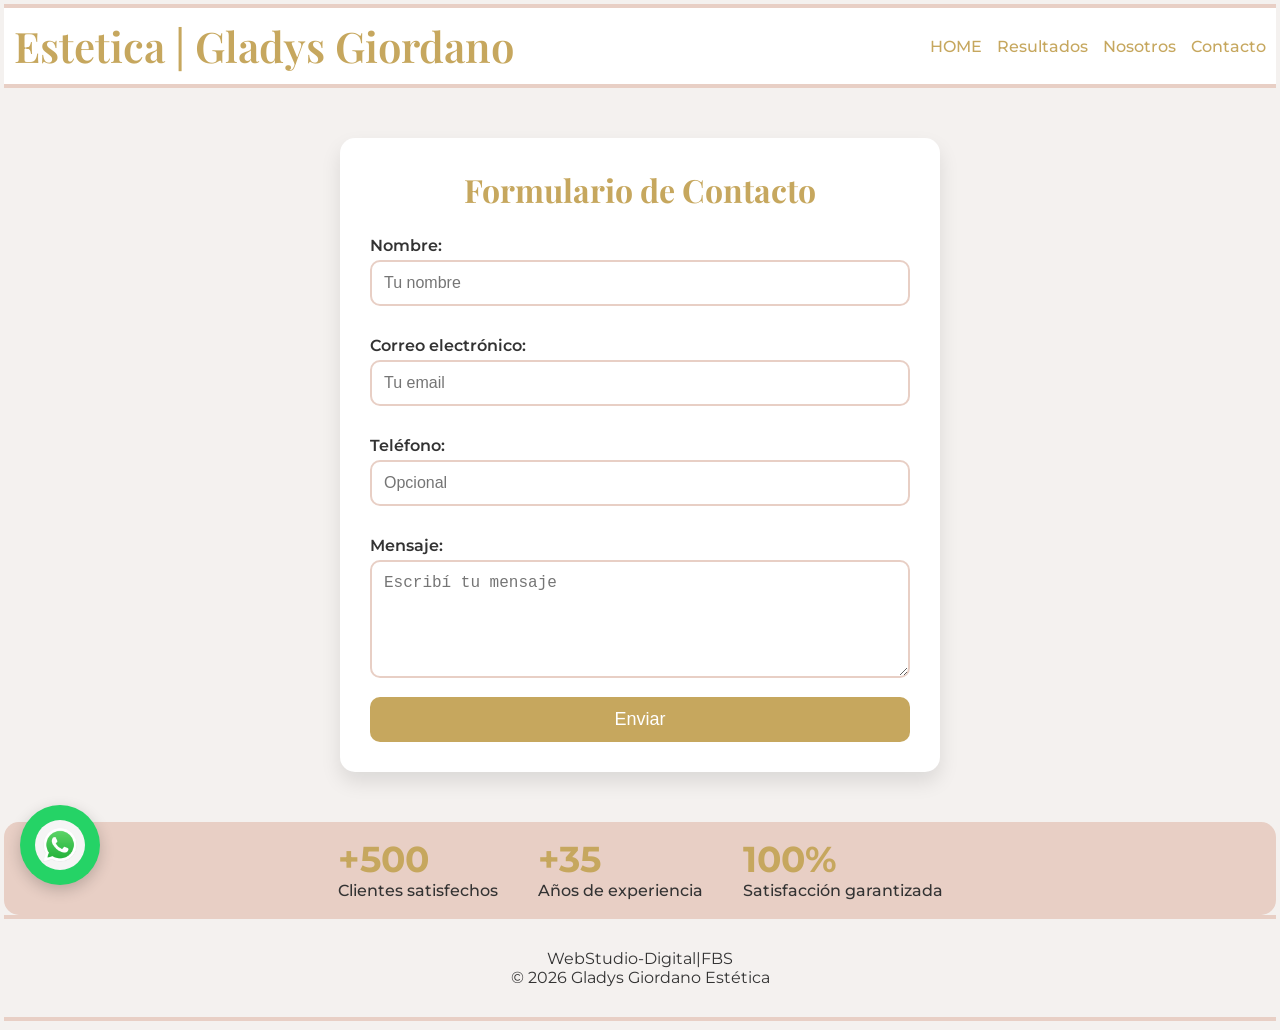
==== PAGES/contacto.html @ efc5f91a "cambio de landing page a sitio web" ====
<!DOCTYPE html>
<html lang="es">

<head>
  <meta charset="UTF-8">
  <meta name="viewport" content="width=device-width, initial-scale=1.0">
  <meta name="description"
    content="Centro de estética en Martínez. Tratamientos faciales, corporales y masajes con resultados visibles desde la primera sesión.">
  <title>Gladys Giordano Estética</title>

  <link
    href="https://fonts.googleapis.com/css2?family=Playfair+Display:wght@500;600&family=Montserrat:wght@300;400;500&display=swap"
    rel="stylesheet">
  <link rel="stylesheet" href="../CSS/studio.css">

</head>

<body>

  <!-- HEADER -->
  <header class="header">
  <h1> Estetica | Gladys Giordano</h1>

  <!-- Botón hamburguesa -->
  <div class="hamburger" onclick="toggleMenu()">
    ☰
  </div>

  <div class="container">
    <nav id="nav-menu">

      <!-- Dropdown Servicios -->
      <div class="dropdown">
        <a href="../index.html" class="dropbtn dropdown">HOME</a>
        <div class="dropdown-content">
          <a href="./facial.html">Facial</a>
          <a href="./corporales.html">Corporales</a>
          <a href="./depilacion.html">Definitiva</a>
          <a href="./masajes.html">Masajes</a>
        </div>
      </div>

      <a href="#resultados">Resultados</a>
      <a href="#nosotros">Nosotros</a>
      <a href="#">Contacto</a>

    </nav>
  </div>
</header>

 <!-- FORMULARIO -->
    <section class="contacto-form">
        <h3>Formulario de Contacto</h3>
        <form action="mailto:tuemail@correo.com" method="POST" enctype="text/plain">
            <label for="nombre">Nombre:</label>
            <input type="text" id="nombre" name="nombre" required placeholder="Tu nombre">

            <label for="email">Correo electrónico:</label>
            <input type="email" id="email" name="email" required placeholder="Tu email">

            <label for="telefono">Teléfono:</label>
            <input type="tel" id="telefono" name="telefono" placeholder="Opcional">

            <label for="mensaje">Mensaje:</label>
            <textarea id="mensaje" name="mensaje" rows="5" required placeholder="Escribí tu mensaje"></textarea>

            <button type="submit" class="btn">Enviar</button>
        </form>
    </section>

    <!-- MÉTRICAS -->
  <section class="stats">
    <div class="stat">
      <h4>+500</h4>
      <p>Clientes satisfechos</p>
    </div>
    <div class="stat">
      <h4>+35</h4>
      <p>Años de experiencia</p>
    </div>
    <div class="stat">
      <h4>100%</h4>
      <p>Satisfacción garantizada</p>
    </div>
  </section>

  <!-- FOOTER -->
  <footer>
    <p>WebStudio-Digital|FBS</p>
    <p>© 2026 Gladys Giordano Estética</p>
  </footer>

  <!-- WHATSAPP -->
  <a class="whatsapp" href="https://wa.me/541165779952"><img class="logo-whatsapp" src="../images/logo-whatsapp.jpg"
      alt="whatsapp"></a>

  <button id="btnTop">↑</button>

  <script src="./js/scrip.js" defer></script>
</body>

</html>
---- CSS/studio.css ----
:root {
    --color-dorado: #C6A75E;
    --color-rosa-claro: #E8CFC5;
    --color-rosa-viejo: #D8A7A0;
    --color-blanco: #FFFFFF;
    --color-gris: #F4F1EF;
    --color-texto: #333333;
}

/* -------------------
   RESET
------------------- */
* {
    margin: 0;
    padding: 0;
    box-sizing: border-box;
}

body {
    padding: 2px;
    margin: 2px;
    font-family: 'Montserrat', sans-serif;
    background: var(--color-gris);
    color: var(--color-texto);
    scroll-behavior: smooth;
}

a {
    text-decoration: none;
    color: var(--color-dorado);
}

/* -------------------
   HEADER
------------------- */
.header {
    display: flex;
    justify-content: space-between; /* Título a la izquierda, nav+botón a la derecha */
    align-items: center; /* Centrar verticalmente los elementos */
    padding: 10px 10px;
    background: var(--color-blanco);
    border-top: 4px solid var(--color-rosa-claro);
    border-bottom: 4px solid var(--color-rosa-claro);
}

/* Título a la izquierda */
.header h1 {
    font-family: 'Playfair Display', serif;
    color: var(--color-dorado);
    font-weight: 600;
    font-size: 42px;
    margin: 0;
}

/* Contenedor de links + botón a la derecha */
.header .right-header {
    display: flex;
    align-items: center;
    gap: 20px; /* espacio entre nav y botón */
}

/* Links del nav */
.header nav {
    display: flex;
    gap: 15px;
}

.header nav a {
    font-weight: 500;
    transition: 0.3s;
}

.header nav a:hover {
    color: var(--color-rosa-viejo);
}
.header nav a {
    position: relative;
}

.header nav a::after {
    content: "";
    position: absolute;
    width: 0;
    height: 2px;
    bottom: -5px;
    left: 0;
    background: var(--color-dorado);
    transition: 0.3s;
}

.header nav a:hover::after {
    width: 100%;
}


/* -------------------
   HERO
------------------- */
.hero {
    
    height: 120vh;
    position: relative;
    display: flex;
    flex-direction: column;
    align-items: center;
    justify-content: center;
   line-height: 50px;
    
}

.hero-content {
  background: rgba(255,255,255,0.3);
  padding: 10px;
  border-radius: 15px;
  backdrop-filter: blur(5px);
}

.hero h2 {
    font-family: 'Playfair Display', serif;
    font-size: 42px;
    margin-bottom: 15px;
    color: black;
}

.hero p {
    font-weight: 300;
    margin-bottom: 25px;
    color: black;
}

.hero-buttons .btn, .hero-buttons .btn-outline {
    margin: 5px;
}
/* Hero slider */
.hero-slider {
    position: relative;
    width: 100%;
    height: 100%;
    overflow: hidden;
    border-radius: 15px;
}

.slide {
    position: absolute;
    width: 100%;
    height: 100%;
    opacity: 0;
    transition: opacity 1.5s ease-in-out;
}

.slide.active {
    opacity: 1;
}

.slide img {
    width: 100%;
    height: 100%;
    object-fit: cover;
    border-radius: 15px;
}

/* Hero content sobre la imagen */
.slide .hero-content {
    position: absolute;
    top: 50%;
    left: 50%;
    transform: translate(-50%, -50%);
    max-width: 700px;
    color: var(--color-texto);
    text-align: center;
}
@keyframes slideFromLeft {
  from {
    opacity: 0;
    transform: translate(-150%, -50%);
  }
  to {
    opacity: 1;
    transform: translate(-50%, -50%);
  }
}

@keyframes slideFromRight {
  from {
    opacity: 0;
    transform: translate(50%, -50%);
  }
  to {
    opacity: 1;
    transform: translate(-50%, -50%);
  }
}
.slide .hero-content {
    position: absolute;
    top: 50%;
    left: 50%;
    transform: translate(-50%, -50%);
}

.slide.active .hero-content {
    animation-duration: 1s;
    animation-fill-mode: forwards;
}

/* Slide 1 entra desde la izquierda */
.slide:nth-child(1).active .hero-content {
    animation-name: slideFromLeft;
}

/* Slide 2 entra desde la derecha */
.slide:nth-child(2).active .hero-content {
    animation-name: slideFromRight;
}

/* Slide 3 entra otra vez desde la izquierda */
.slide:nth-child(3).active .hero-content {
    animation-name: slideFromLeft;
}
.slide .hero-content {
    opacity: 0;
}

.slide.active .hero-content {
    opacity: 1;
}
.slide img {
    width: 100%;
    height: 100%;
    object-fit: cover;
    border-radius: 15px;
    transform: scale(1);
    transition: transform 6s ease;
}

.slide.active img {
    transform: scale(1.1);
}
.slide {
    position: absolute;
    width: 100%;
    height: 100%;
    top: 0;
    left: 100%;
    opacity: 0;
    transition: all 1s ease-in-out;
}

.slide.active {
    left: 0;
    opacity: 1;
    z-index: 2;
}

.slide.prev {
    left: -100%;
    opacity: 0;
    z-index: 1;
}
@keyframes textRevealLeft {
  from {
    opacity: 0;
    transform: translate(-80px, -50%);
  }
  to {
    opacity: 1;
    transform: translate(-50%, -50%);
  }
}

@keyframes textRevealRight {
  from {
    opacity: 0;
    transform: translate(80px, -50%);
  }
  to {
    opacity: 1;
    transform: translate(-50%, -50%);
  }
}


/* -------------------
   BOTONES
------------------- */
.btn {
    display: inline-block;
    background: var(--color-dorado);
    color: var(--color-blanco);
    padding: 12px 30px;
    border-radius: 30px;
    font-weight: 500;
    transition: 0.3s;
}

.btn:hover {
    background: var(--color-rosa-viejo);
    color: var(--color-blanco);
}

.btn-outline {
    display: inline-block;
    padding: 12px 30px;
    border: 2px solid var(--color-dorado);
    border-radius: 30px;
    color: var(--color-dorado);
    font-weight: 500;
    transition: 0.3s;
}

.btn-outline:hover {
    background: var(--color-dorado);
    color: var(--color-blanco);
}

/* -------------------
   SECCIONES
------------------- */
section {
    padding: 15px 15px;
    width: 100%;
    margin: auto;
}

h3 {
    font-family: 'Playfair Display', serif;
    text-align: center;
    font-size: 32px;
    margin-bottom: 40px;
    color: var(--color-dorado);
}

/* -------------------
   CARDS SERVICIOS
------------------- */
.cards {
    display: flex;
    gap: 30px;
    flex-wrap: wrap;
    justify-content: center;
}

.card {
    background: var(--color-gris);
    color: var(--color-texto);
    padding: 30px 20px;
    border-radius: 20px;
    width: 280px;
    text-align: center;
    transition: 0.3s;
    box-shadow: 0 10px 20px rgba(0,0,0,0.1);
}

.card:hover {
    transform: translateY(-10px);
    box-shadow: 0 20px 30px rgba(0,0,0,0.2);
}

.card h4 {
    margin-bottom: 15px;
    font-size: 22px;
    font-weight: 600;
    color: var(--color-dorado);
}

/* Contenido cerrado por defecto */
.accordion-content {
    max-height: 0;
    overflow: hidden;
    transition: max-height 0.4s ease;
    padding: 0 15px;
}

/* Header clickeable */
.accordion-header {
    cursor: pointer;
    padding: 15px;
    background: var(--color-rosa-claro);
    border-radius: 15px;
    color: var(--color-dorado);
    font-weight: 600;
    position: relative;
}

/* Indicador + / - */
.accordion-header::after {
    content: '+';
    position: absolute;
    right: 20px;
    font-size: 20px;
    transition: transform 0.3s;
}

/* Cuando está activo */
.accordion.active .accordion-header::after {
    content: '-';
}
/* Header clickeable */
.accordion-header {
    cursor: pointer;
    padding: 15px;
    background: var(--color-rosa-claro);
    border-radius: 15px;
    color: var(--color-dorado);
    font-weight: 600;
    position: relative;
}

/* Indicador + / - */
.accordion-header::after {
    content: '+';
    position: absolute;
    right: 20px;
    font-size: 20px;
    transition: transform 0.3s;
}

/* Cuando está activo */
.accordion.active .accordion-header::after {
    content: '-';
}

/* -------------------
   GALERÍA
------------------- */
/* Contenedor padre que junta resultados y sobre nosotros */
.results-about-container {
    display: flex;
    gap: 50px; /* espacio entre las dos secciones */
    justify-content: center;
    align-items: flex-start;
    padding: 80px 20px;
    max-width: 1200px;
    margin: auto;
    flex-wrap: wrap; /* importante para responsive */
}

/* Cada sección mantiene estilo propio */
.results-about-container .results,
.results-about-container .about {
    flex: 1; /* ocupa el mismo espacio */
    min-width: 300px; /* para que no se achique demasiado en móviles */
}

/* -------------------
   GALERÍA PRO (1 grande + 2 chicas)
------------------- */
.results .gallery {
    display: grid;
    grid-template-columns: 2fr 1fr;
    grid-template-rows: 200px 200px;
    gap: 15px;
}

/* Imagen grande (la primera) */
.results .gallery img:nth-child(1) {
    grid-row: span 2;
}

/* Todas las imágenes */
.results .gallery img {
    width: 100%;
    height: 100%;
    object-fit: cover;
    border-radius: 15px;
    transition: transform 0.3s ease, box-shadow 0.3s ease;
}

/* Hover elegante */
.results .gallery img:hover {
    transform: scale(1.03);
    box-shadow: 0 10px 25px rgba(0,0,0,0.2);
}
.results .gallery img {
    border: 3px solid var(--color-rosa-claro);
}


/* -------------------
   MÉTRICAS
------------------- */
.stats {
    display: flex;
    justify-content: center;
    gap: 40px;
    background-color: var(--color-rosa-claro);
    border-radius: 15px;
    
    
}

.stat h4 {
    font-size: 36px;
    color: var(--color-dorado);
}

.stat p {
    font-weight: 500;
}

/* -------------------
   CTA FINAL
------------------- */
.cta {
   
    text-align: center;
    background: var(--color-rosa-claro);
    border-radius: 20px;
    
}

.cta h3 {

    color: var(--color-dorado);
}


/* -------------------
   CONTACTO
------------------- */
.contact {
    text-align: center;
    text-decoration: underline;
    color: var(--color-dorado);
}

.contact iframe {
    width: 100%;
    height: 300px;
    border: #333333;
    border-radius: 15px;
    margin-top: 20px;
}

/* -------------------
   FOOTER
------------------- */
footer {
    text-align: center;
    justify-content: center;
    padding: 30px;
    color: var(--color-texto);
    border-bottom: 4px solid var(--color-rosa-claro);
    border-top: 4px solid var(--color-rosa-claro);
}

/* -------------------
   WHATSAPP FIXED
------------------- */
.whatsapp .logo-whatsapp {
    position: fixed;
    bottom: 15px;
    left: 20px;
    background: #25d366;
    color: white;
    padding: 15px;
    border-radius: 50%;
    font-size: 24px;
    box-shadow: 0 5px 15px rgba(0,0,0,0.2);
    transition: 0.3s;
    height: 80px;
}

.whatsapp:hover {
    transform: scale(1.1);
}

#btnTop {
    position: fixed;
    bottom: 15px; /* arriba del botón de WhatsApp */
    right: 20px;
    width: 50px;
    height: 50px;
    background: var(--color-dorado);
    color: white;
    border: none;
    border-radius: 50%;
    font-size: 22px;
    cursor: pointer;
    display: none; /* oculto al inicio */
    z-index: 999;
    box-shadow: 0 5px 15px rgba(0,0,0,0.3);
    transition: 0.3s;
}

#btnTop:hover {
    background: var(--color-rosa-viejo);
    transform: scale(1.1);
}
.caja-acordeon {
    gap: 15px;

border-radius: 20px;
    color: #C6A75E;
    font-size: 18px;
    font-family: 'Gill Sans', 'Gill Sans MT', Calibri, 'Trebuchet MS', sans-serif;
    margin: 10px;
    padding: 20pxpx;
    align-items: center;


}

h5 {
    text-decoration: underline;
    font-size: 24px;
    align-items: center;
    margin: 10px;
    padding: 10px;
    
}
.dropdown {
  position: relative;
  display: inline-block;
}

.dropbtn {
  text-decoration: none;
  color: inherit;
  cursor: pointer;
}

.dropdown-content {
  display: none;
  position: absolute;
  background-color: white;
  min-width: 180px;
  box-shadow: 0px 4px 8px rgba(0,0,0,0.1);
  z-index: 1;
}

.dropdown-content a {
  display: block;
  padding: 10px;
  text-decoration: none;
  color: black;
}

.dropdown-content a:hover {
  background-color: #f2f2f2;
}

/* Mostrar al pasar el mouse */
.dropdown:hover .dropdown-content {
  display: block;
}
/* Header por encima de todo */
.header {
  position: relative;
  z-index: 1000;
}

/* Botón hamburguesa */
.hamburger {
  display: none;
  font-size: 28px;
  cursor: pointer;
}

/* Nav normal (desktop) */
nav {
  display: flex;
  gap: 20px;
}

/* MOBILE */
@media (max-width: 768px) {

  .hamburger {
    display: block;
  }

  nav {
    display: none;
    flex-direction: column;
    position: absolute;
    top: 60px;
    right: 0;
    background: white;
    width: 200px;
    padding: 15px;
    box-shadow: 0 4px 8px rgba(0,0,0,0.1);
  }

  nav.active {
    display: flex;
  }
}


/* NAV DESKTOP */
nav {
  display: flex;
  gap: 20px;
  align-items: center;
}

/* DROPDOWN */
.dropdown {
  position: relative;
}

.dropdown-content {
  display: none;
  position: absolute;
  top: 100%;
  left: 0;
  background: white;
  min-width: 180px;
  box-shadow: 0px 4px 8px rgba(0,0,0,0.1);
}

.dropdown-content a {
  display: block;
  padding: 10px;
  color:var(--color-dorado);
  text-decoration: none;
}

.dropdown-content a:hover {
  background-color: #f2f2f2;
}

/* Mostrar en desktop con hover */
.dropdown:hover .dropdown-content {
  display: block;
}

/* HAMBURGUESA */
.hamburger {
  display: none;
  font-size: 28px;
  cursor: pointer;
}

/* MOBILE */
@media (max-width: 768px) {

  .hamburger {
    display: block;
  }

  nav {
    display: none;
    flex-direction: column;
    position: absolute;
    top: 60px;
    right: 0;
    background: white;
    width: 220px;
    padding: 15px;
  }

  nav.active {
    display: flex;
  }

  /* En mobile el dropdown se comporta como lista normal */
  .dropdown-content {
    position: static;
    display: block;
    box-shadow: none;
  }
}
.dropbtn {
  color: var(--color-dorado); 
  text-decoration: none;
}

/* -------------------
   ANIMACIONES
------------------- */
@keyframes fadeIn {
    from { opacity: 0; transform: translateY(20px);}
    to { opacity: 1; transform: translateY(0);}
}

/* -------------------
   RESPONSIVE
------------------- */
@media (max-width: 768px) {
    .cards {
        flex-direction: column;
        align-items: center;
    }

    .stats {
        flex-direction: column;
        gap: 30px;
    }

    .hero h2 {
        font-size: 28px;
    }

    .hero p {
        font-size: 16px;
    }
}
/* Responsive móvil */
@media (max-width: 768px) {
    .header {
        flex-direction: column;
        align-items: flex-start;
    }

    .header .right-header {
        flex-direction: column;
        width: 100%;
        gap: 10px;
        margin-top: 10px;
    }

    .header nav {
        justify-content: flex-start;
        width: 100%;
    }
    .whatsapp img {
  width: 50px;
  height: 50px;
  object-fit: contain;
}
}

/* HERO */


/* INTRO */
.intro {
  text-align: center;
  padding: 50px 20px;
}

/* CARDS */
.servicios {
  display: grid;
  grid-template-columns: repeat(auto-fit, minmax(250px, 1fr));
  gap: 20px;
  padding: 40px;
}

.card {
  background: #fff;
  padding: 20px;
  border-radius: 10px;
  box-shadow: 0 4px 10px rgba(0,0,0,0.1);
}

/* CTA */
.cta {
  text-align: center;
  padding: 60px 20px;
  background: #f8f8f8;
}

.btn {
  
  color: white;
  padding: 12px 25px;
  text-decoration: none;
  border-radius: 5px;
}
@media (max-width: 768px) {
    .results .gallery {
        grid-template-columns: 1fr;
        grid-template-rows: auto;
    }

    .results .gallery img:nth-child(1) {
        grid-row: span 1;
    }

    .results .gallery img {
        height: 200px;
    }
}
@media (max-width: 768px) {

    /* Contenedores de imágenes (galerías, cards, etc) */
    .gallery,
    .cards,
    .results,
    .about {
        display: flex;
        flex-direction: column;
        align-items: center;
    }

    /* Todas las imágenes */
    img {
        width: 100%;
        height: auto;
        max-width: 100%;
        object-fit: cover;
    }

}
@media (max-width: 768px) {
  .gallery img {
    height: 180px;
  }

  .hero h2 {
    font-size: 22px;
  }

  .hero p {
    font-size: 14px;
  }
}
@media (max-width: 768px) {

  .hero-slider {
    height: 80vh; /* menos alto que desktop */
  }

  .slide img {
    object-position: center;
  }

  .slide .hero-content {
    width: 90%;
    padding: 15px;
  }

  .hero h2 {
    font-size: 24px;
    line-height: 1.3;
  }

  .hero p {
    font-size: 14px;
  }
}
@media (max-width: 768px) {

  @keyframes textMobile {
    from {
      opacity: 0;
      transform: translate(-50%, -30%);
    }
    to {
      opacity: 1;
      transform: translate(-50%, -50%);
    }
  }

  .slide.active .hero-content {
    animation: textMobile 0.8s ease forwards;
  }

}
@media (max-width: 768px) {

  .slide {
    left: 0 !important;
    opacity: 0;
    transition: opacity 1s ease;
  }

  .slide.active {
    opacity: 1;
  }

}
@media (max-width: 768px) {

  .slide.active img {
    transform: scale(1.05); /* más sutil */
  }

}
@media (max-width: 768px) {

  .hero-buttons {
    display: flex;
    flex-direction: column;
    gap: 10px;
  }

  .hero-buttons .btn,
  .hero-buttons .btn-outline {
    width: 100%;
    text-align: center;
    padding: 12px;
    font-size: 14px;
  }

}
.hero-text {
  font-size: 48px; /* tamaño en desktop */
}

@media (max-width: 768px) {
  .hero-text {
    font-size: 24px; /* tamaño más chico en mobile */
  }
}
@media (max-width: 768px) {
  .hero-text {
    font-size: 20px;
    line-height: 1.2;
    padding: 0 16px; /* para que no toque los bordes */
  }
}
/* HERO FACIAL */
.hero-facial {
  height: 60vh;
  display: flex;
  justify-content: center;
  align-items: center;
  background: linear-gradient(rgba(0,0,0,0.3), rgba(0,0,0,0.3)),
              url('../images/facial1.jpg') center/cover no-repeat;
  color: white;
  text-align: center;
  border-radius: 10px;
}
.hero-masajes {
    height: 60vh;
  display: flex;
  justify-content: center;
  align-items: center;
  background: linear-gradient(rgba(0,0,0,0.3), rgba(0,0,0,0.3)),
              url('../images/masaje4.jpg') center/cover no-repeat;
  color: white;
  text-align: center;
  border-radius: 10px;

}

.hero-facial h2 {
  font-size: 40px;
  font-family: 'Playfair Display', serif;
}

.hero-facial p {
  font-size: 18px;
  margin-top: 10px;
}

/* CARDS (heredado del main styles.css, pero aseguramos consistencia) */
.servicios {
  display: flex;
  flex-wrap: wrap;
  justify-content: center;
  gap: 25px;
  padding: 40px 20px;
}

.card {
  background: var(--color-blanco);
  padding: 25px;
  border-radius: 15px;
  width: 280px;
  text-align: center;
  box-shadow: 0 5px 15px rgba(0,0,0,0.1);
  transition: 0.3s;
}

.card:hover {
  transform: translateY(-8px);
}
/* HERO DEPILACION */
.hero-depilacion {
  height: 60vh;
  display: flex;
  justify-content: center;
  align-items: center;
  background: linear-gradient(rgba(0,0,0,0.3), rgba(0,0,0,0.3)),
              url('../images/depilacion5.jpg') center/cover no-repeat;
  color: white;
  text-align: center;
  border-radius: 10px;
}

.hero-depilacion h2 {
  font-size: 40px;
  font-family: 'Playfair Display', serif;
}

.hero-depilacion p {
  font-size: 18px;
  margin-top: 10px;
}

/* CARDS (heredado de styles.css) */
.servicios {
  display: flex;
  flex-wrap: wrap;
  justify-content: center;
  gap: 25px;
  padding: 40px 20px;
}

.card {
  background: var(--color-blanco);
  padding: 25px;
  border-radius: 15px;
  width: 280px;
  text-align: center;
  box-shadow: 0 5px 15px rgba(0,0,0,0.1);
  transition: 0.3s;
}

.card:hover {
  transform: translateY(-8px);
}
/* HERO CORPORAL */
.hero-corporales {
  height: 60vh;
  display: flex;
  justify-content: center;
  align-items: center;
  background: linear-gradient(rgba(0,0,0,0.3), rgba(0,0,0,0.3)),
              url('../images/corporal3.jpg') center/cover no-repeat;
  color: white;
  text-align: center;
  border-radius: 10px;
}

.hero-corporales h2 {
  font-size: 40px;
  font-family: 'Playfair Display', serif;
}

.hero-corporales p {
  font-size: 18px;
  margin-top: 10px;
}

/* CARDS (heredado de styles.css) */
.servicios {
  display: flex;
  flex-wrap: wrap;
  justify-content: center;
  gap: 25px;
  padding: 40px 20px;
}

.card {
  background: var(--color-blanco);
  padding: 25px;
  border-radius: 15px;
  width: 280px;
  text-align: center;
  box-shadow: 0 5px 15px rgba(0,0,0,0.1);
  transition: 0.3s;
}

.card:hover {
  transform: translateY(-8px);
}
/* HERO CONTACTO */
.hero-contacto {
    height: 50vh;
    display: flex;
    justify-content: center;
    align-items: center;
    background: linear-gradient(rgba(0,0,0,0.3), rgba(0,0,0,0.3)),
                url('../img/contacto-hero.jpg') center/cover no-repeat;
    color: white;
    text-align: center;
    border-radius: 10px;
}

.hero-contacto h2 {
    font-size: 40px;
    font-family: 'Playfair Display', serif;
}

.hero-contacto p {
    font-size: 18px;
    margin-top: 10px;
}

/* FORMULARIO */
.contacto-form {
    max-width: 600px;
    margin: 50px auto;
    padding: 30px;
    background: var(--color-blanco);
    border-radius: 15px;
    box-shadow: 0 10px 20px rgba(0,0,0,0.1);
}

.contacto-form h3 {
    text-align: center;
    color: var(--color-dorado);
    margin-bottom: 25px;
}

.contacto-form label {
    display: block;
    margin: 15px 0 5px;
    font-weight: 600;
    color: var(--color-texto);
}

.contacto-form input,
.contacto-form textarea {
    width: 100%;
    padding: 12px;
    border: 2px solid var(--color-rosa-claro);
    border-radius: 10px;
    margin-bottom: 15px;
    font-size: 16px;
}

.contacto-form input:focus,
.contacto-form textarea:focus {
    outline: none;
    border-color: var(--color-dorado);
}

.contacto-form button {
    display: inline-block;
    width: 100%;
    padding: 12px;
    background: var(--color-dorado);
    color: var(--color-blanco);
    border: none;
    border-radius: 10px;
    font-size: 18px;
    cursor: pointer;
    transition: 0.3s;
}

.contacto-form button:hover {
    background: var(--color-rosa-viejo);
}

/* RESPONSIVE */
@media (max-width: 768px) {
    .contacto-form {
        padding: 20px;
        margin: 30px 15px;
    }

    .hero-contacto h2 {
        font-size: 28px;
    }

    .hero-contacto p {
        font-size: 16px;
    }
}
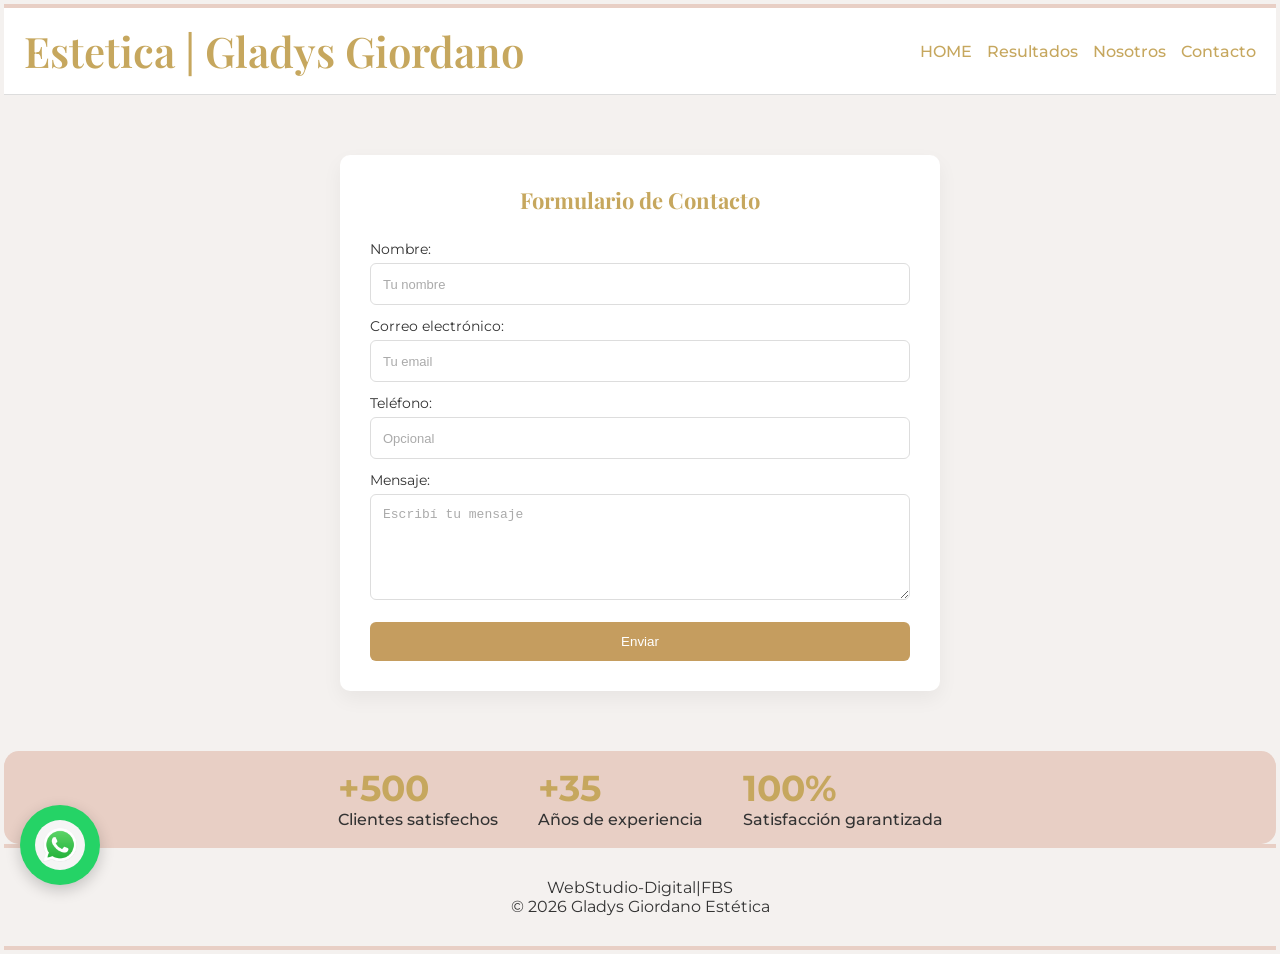
==== commit 09e5fe21: "responsive arreglado" ====
--- a/PAGES/contacto.html
+++ b/PAGES/contacto.html
@@ -96,7 +96,13 @@
 
   <button id="btnTop">↑</button>
 
-  <script src="./js/scrip.js" defer></script>
+  <script src="../js/scrip.js" defer></script>
+  <script>
+function toggleMenu() {
+  const menu = document.getElementById("nav-menu");
+  menu.classList.toggle("active");
+}
+</script>
 </body>
 
 </html>
--- a/CSS/studio.css
+++ b/CSS/studio.css
@@ -90,6 +90,31 @@
 
 .header nav a:hover::after {
     width: 100%;
+}
+/* Estilos base */
+.header {
+  background: #fff;
+  padding: 10px 20px;
+  border-bottom: 1px solid #ddd;
+}
+
+nav {
+  display: flex;
+  gap: 20px;
+}
+
+/* Botón hamburguesa oculto en desktop */
+.hamburger {
+  display: none;
+  font-size: 28px;
+  cursor: pointer;
+}
+
+
+
+  .dropdown:hover .dropdown-content {
+    display: block;
+  }
 }
 
 
@@ -662,29 +687,7 @@
   gap: 20px;
 }
 
-/* MOBILE */
-@media (max-width: 768px) {
-
-  .hamburger {
-    display: block;
-  }
-
-  nav {
-    display: none;
-    flex-direction: column;
-    position: absolute;
-    top: 60px;
-    right: 0;
-    background: white;
-    width: 200px;
-    padding: 15px;
-    box-shadow: 0 4px 8px rgba(0,0,0,0.1);
-  }
-
-  nav.active {
-    display: flex;
-  }
-}
+
 
 
 /* NAV DESKTOP */
@@ -732,35 +735,8 @@
   cursor: pointer;
 }
 
-/* MOBILE */
-@media (max-width: 768px) {
-
-  .hamburger {
-    display: block;
-  }
-
-  nav {
-    display: none;
-    flex-direction: column;
-    position: absolute;
-    top: 60px;
-    right: 0;
-    background: white;
-    width: 220px;
-    padding: 15px;
-  }
-
-  nav.active {
-    display: flex;
-  }
-
-  /* En mobile el dropdown se comporta como lista normal */
-  .dropdown-content {
-    position: static;
-    display: block;
-    box-shadow: none;
-  }
-}
+
+
 .dropbtn {
   color: var(--color-dorado); 
   text-decoration: none;
@@ -796,32 +772,10 @@
         font-size: 16px;
     }
 }
-/* Responsive móvil */
-@media (max-width: 768px) {
-    .header {
-        flex-direction: column;
-        align-items: flex-start;
-    }
-
-    .header .right-header {
-        flex-direction: column;
-        width: 100%;
-        gap: 10px;
-        margin-top: 10px;
-    }
-
-    .header nav {
-        justify-content: flex-start;
-        width: 100%;
-    }
-    .whatsapp img {
-  width: 50px;
-  height: 50px;
-  object-fit: contain;
-}
-}
-
-/* HERO */
+
+
+
+
 
 
 /* INTRO */
@@ -859,149 +813,14 @@
   text-decoration: none;
   border-radius: 5px;
 }
-@media (max-width: 768px) {
-    .results .gallery {
-        grid-template-columns: 1fr;
-        grid-template-rows: auto;
-    }
-
-    .results .gallery img:nth-child(1) {
-        grid-row: span 1;
-    }
-
-    .results .gallery img {
-        height: 200px;
-    }
-}
-@media (max-width: 768px) {
-
-    /* Contenedores de imágenes (galerías, cards, etc) */
-    .gallery,
-    .cards,
-    .results,
-    .about {
-        display: flex;
-        flex-direction: column;
-        align-items: center;
-    }
-
-    /* Todas las imágenes */
-    img {
-        width: 100%;
-        height: auto;
-        max-width: 100%;
-        object-fit: cover;
-    }
-
-}
-@media (max-width: 768px) {
-  .gallery img {
-    height: 180px;
-  }
-
-  .hero h2 {
-    font-size: 22px;
-  }
-
-  .hero p {
-    font-size: 14px;
-  }
-}
-@media (max-width: 768px) {
-
-  .hero-slider {
-    height: 80vh; /* menos alto que desktop */
-  }
-
-  .slide img {
-    object-position: center;
-  }
-
-  .slide .hero-content {
-    width: 90%;
-    padding: 15px;
-  }
-
-  .hero h2 {
-    font-size: 24px;
-    line-height: 1.3;
-  }
-
-  .hero p {
-    font-size: 14px;
-  }
-}
-@media (max-width: 768px) {
-
-  @keyframes textMobile {
-    from {
-      opacity: 0;
-      transform: translate(-50%, -30%);
-    }
-    to {
-      opacity: 1;
-      transform: translate(-50%, -50%);
-    }
-  }
-
-  .slide.active .hero-content {
-    animation: textMobile 0.8s ease forwards;
-  }
-
-}
-@media (max-width: 768px) {
-
-  .slide {
-    left: 0 !important;
-    opacity: 0;
-    transition: opacity 1s ease;
-  }
-
-  .slide.active {
-    opacity: 1;
-  }
-
-}
-@media (max-width: 768px) {
-
-  .slide.active img {
-    transform: scale(1.05); /* más sutil */
-  }
-
-}
-@media (max-width: 768px) {
-
-  .hero-buttons {
-    display: flex;
-    flex-direction: column;
-    gap: 10px;
-  }
-
-  .hero-buttons .btn,
-  .hero-buttons .btn-outline {
-    width: 100%;
-    text-align: center;
-    padding: 12px;
-    font-size: 14px;
-  }
-
-}
+
+
+
 .hero-text {
   font-size: 48px; /* tamaño en desktop */
 }
 
-@media (max-width: 768px) {
-  .hero-text {
-    font-size: 24px; /* tamaño más chico en mobile */
-  }
-}
-@media (max-width: 768px) {
-  .hero-text {
-    font-size: 20px;
-    line-height: 1.2;
-    padding: 0 16px; /* para que no toque los bordes */
-  }
-}
+
 /* HERO FACIAL */
 .hero-facial {
   height: 60vh;
@@ -1127,6 +946,7 @@
   margin-top: 10px;
 }
 
+
 /* CARDS (heredado de styles.css) */
 .servicios {
   display: flex;
@@ -1149,97 +969,205 @@
 .card:hover {
   transform: translateY(-8px);
 }
-/* HERO CONTACTO */
-.hero-contacto {
-    height: 50vh;
-    display: flex;
-    justify-content: center;
-    align-items: center;
-    background: linear-gradient(rgba(0,0,0,0.3), rgba(0,0,0,0.3)),
-                url('../img/contacto-hero.jpg') center/cover no-repeat;
-    color: white;
-    text-align: center;
-    border-radius: 10px;
-}
-
-.hero-contacto h2 {
-    font-size: 40px;
-    font-family: 'Playfair Display', serif;
-}
-
-.hero-contacto p {
-    font-size: 18px;
-    margin-top: 10px;
-}
-
 /* FORMULARIO */
 .contacto-form {
-    max-width: 600px;
-    margin: 50px auto;
-    padding: 30px;
-    background: var(--color-blanco);
-    border-radius: 15px;
-    box-shadow: 0 10px 20px rgba(0,0,0,0.1);
+  max-width: 600px;
+  margin: 60px auto;
+  padding: 30px;
+  background: #ffffff;
+  border-radius: 10px;
+  box-shadow: 0 8px 20px rgba(0, 0, 0, 0.05);
 }
 
 .contacto-form h3 {
-    text-align: center;
-    color: var(--color-dorado);
-    margin-bottom: 25px;
-}
-
+  text-align: center;
+  margin-bottom: 25px;
+  font-size: 22px;
+}
+
+/* LABELS */
 .contacto-form label {
-    display: block;
-    margin: 15px 0 5px;
-    font-weight: 600;
-    color: var(--color-texto);
-}
-
+  display: block;
+  margin: 12px 0 5px;
+  font-size: 14px;
+}
+
+/* INPUTS Y TEXTAREA */
 .contacto-form input,
 .contacto-form textarea {
-    width: 100%;
-    padding: 12px;
-    border: 2px solid var(--color-rosa-claro);
-    border-radius: 10px;
-    margin-bottom: 15px;
-    font-size: 16px;
-}
-
+  width: 100%;
+  padding: 12px;
+  border: 1px solid #ddd;
+  border-radius: 6px;
+  font-size: 14px;
+  transition: 0.3s ease;
+}
+
+/* EFECTO FOCUS */
 .contacto-form input:focus,
 .contacto-form textarea:focus {
-    outline: none;
-    border-color: var(--color-dorado);
-}
-
-.contacto-form button {
-    display: inline-block;
+  outline: none;
+  border-color: #c59d5f;
+  box-shadow: 0 0 5px rgba(197, 157, 95, 0.3);
+}
+
+/* PLACEHOLDER */
+.contacto-form ::placeholder {
+  color: #aaa;
+  font-size: 13px;
+}
+
+/* BOTÓN */
+.contacto-form .btn {
+  margin-top: 18px;
+  width: 100%;
+  padding: 12px;
+  background: #c59d5f;
+  color: #fff;
+  border: none;
+  border-radius: 6px;
+  font-weight: 500;
+  cursor: pointer;
+  transition: 0.3s;
+}
+
+.contacto-form .btn:hover {
+  background: #a67c3d;
+}
+.header {
+  display: flex;
+  justify-content: space-between;
+  align-items: center;
+  padding: 15px 20px;
+  position: relative;
+}
+/* ===== MOBILE ===== */
+@media (max-width: 768px) {
+
+  /* HERO */
+  .hero {
+    height: 70vh; /* menos alto en celular */
+    padding: 20px;
+    display: flex;
+    align-items: center;
+    justify-content: center;
+    text-align: center;
+  }
+
+  .hero h2 {
+    font-size: 26px;
+    line-height: 1.2;
+  }
+
+  .hero p {
+    font-size: 14px;
+    margin-top: 10px;
+  }
+
+  
+  .hero {
+    background-position: center;
+    background-size: cover;
+  }
+
+  /* IMÁGENES GENERALES */
+  img {
+    max-width: 100%;
+    height: auto;
+    display: block;
+  }
+
+  /* cards o secciones con imágenes */
+  .card img,
+  .servicios img,
+  .galeria img {
     width: 100%;
-    padding: 12px;
-    background: var(--color-dorado);
-    color: var(--color-blanco);
-    border: none;
-    border-radius: 10px;
-    font-size: 18px;
-    cursor: pointer;
-    transition: 0.3s;
-}
-
-.contacto-form button:hover {
-    background: var(--color-rosa-viejo);
-}
-
-/* RESPONSIVE */
+    height: auto;
+    border-radius: 8px;
+  }
+
+  /* WHATSAPP */
+  .whatsapp {
+    bottom: 15px;
+    right: 15px;
+  }
+
+  .logo-whatsapp {
+    width: 45px;
+    height: 45px;
+  }
+
+}
 @media (max-width: 768px) {
-    .contacto-form {
-        padding: 20px;
-        margin: 30px 15px;
-    }
-
-    .hero-contacto h2 {
-        font-size: 28px;
-    }
-
-    .hero-contacto p {
-        font-size: 16px;
-    }
+
+  /* ocultar menú */
+  #nav-menu {
+    display: none;
+    flex-direction: column;
+    position: absolute;
+    top: 70px;
+    right: 20px;
+    background: white;
+    width: 200px;
+    padding: 15px;
+    border-radius: 8px;
+    box-shadow: 0 10px 20px rgba(0,0,0,0.1);
+  }
+
+  /* cuando está activo */
+  #nav-menu.active {
+    display: flex;
+  }
+
+}
+/* MOBILE */
+@media (max-width: 768px) {
+
+  .hamburger {
+    display: block;
+  }
+
+  nav {
+    display: none;
+    flex-direction: column;
+    background: white;
+    position: absolute;
+    top: 70px;
+    left: 0;
+    width: 100%;
+    padding: 20px;
+  }
+
+  nav.active {
+    display: flex;
+  }
+
+  nav a {
+    padding: 10px 0;
+    border-bottom: 1px solid #eee;
+  }
+
+  /* Dropdown en mobile */
+  .dropdown-content {
+    position: static;
+    display: none;
+  }
+  /* MOBILE */
+@media (max-width: 768px) {
+  .whatsapp-btn img {
+    width: 45px;
+    height: 45px;
+  }
+}
+@media (max-width: 768px) {
+  .hero-text {
+    font-size: 24px; /* tamaño más chico en mobile */
+  }
+}
+@media (max-width: 768px) {
+  .hero-text {
+    font-size: 20px;
+    line-height: 1.2;
+    padding: 0 16px; /* para que no toque los bordes */
+  }
 }
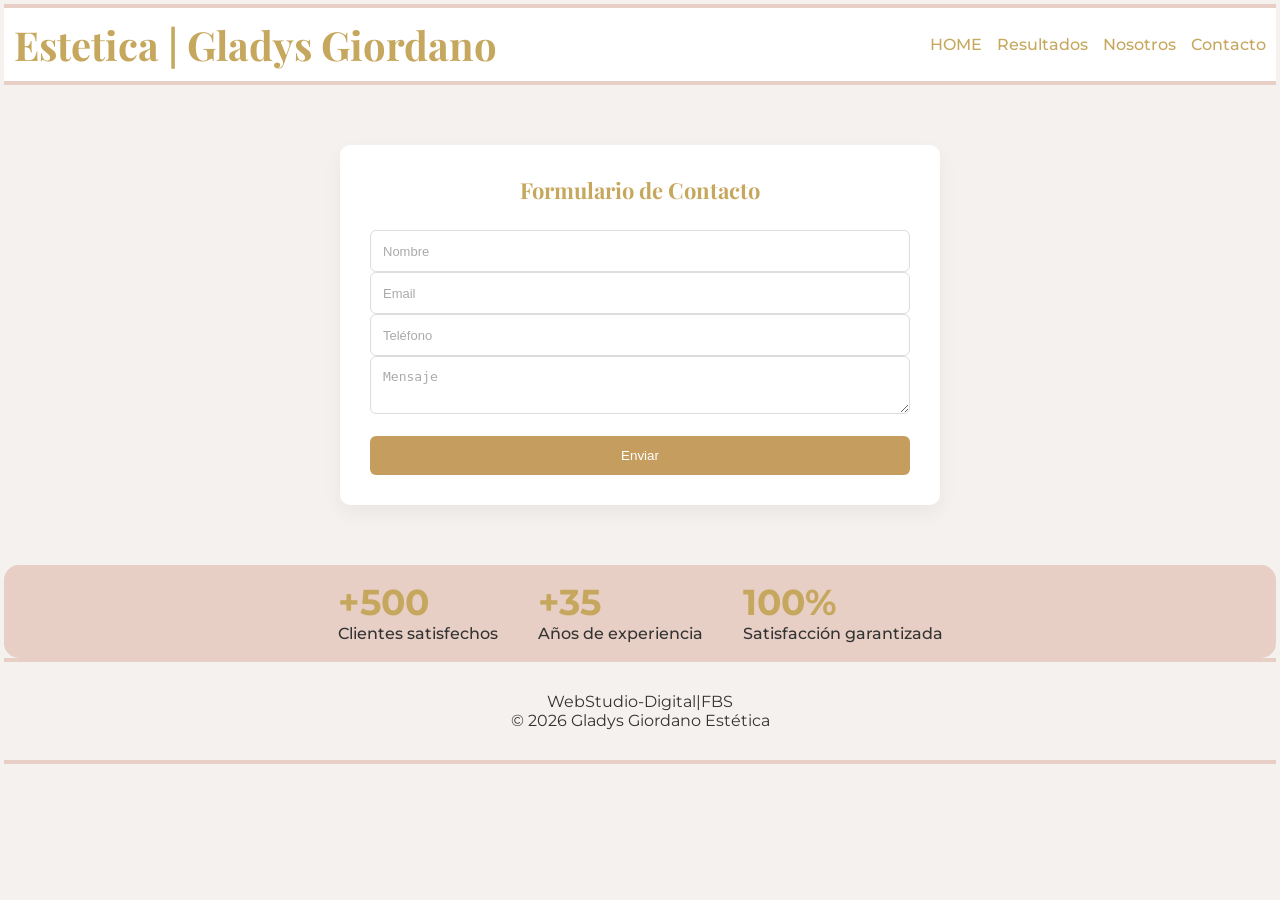
==== commit e7ab70e2: "formulario completo,sitiolisto!" ====
--- a/PAGES/contacto.html
+++ b/PAGES/contacto.html
@@ -32,16 +32,10 @@
       <!-- Dropdown Servicios -->
       <div class="dropdown">
         <a href="../index.html" class="dropbtn dropdown">HOME</a>
-        <div class="dropdown-content">
-          <a href="./facial.html">Facial</a>
-          <a href="./corporales.html">Corporales</a>
-          <a href="./depilacion.html">Definitiva</a>
-          <a href="./masajes.html">Masajes</a>
-        </div>
       </div>
 
-      <a href="#resultados">Resultados</a>
-      <a href="#nosotros">Nosotros</a>
+      <a href="../index.html#resultados">Resultados</a>
+      <a href="../index.html#nosotros">Nosotros</a>
       <a href="#">Contacto</a>
 
     </nav>
@@ -50,23 +44,26 @@
 
  <!-- FORMULARIO -->
     <section class="contacto-form">
-        <h3>Formulario de Contacto</h3>
-        <form action="mailto:tuemail@correo.com" method="POST" enctype="text/plain">
-            <label for="nombre">Nombre:</label>
-            <input type="text" id="nombre" name="nombre" required placeholder="Tu nombre">
+  <h3>Formulario de Contacto</h3>
 
-            <label for="email">Correo electrónico:</label>
-            <input type="email" id="email" name="email" required placeholder="Tu email">
+  
+    
+    <form id="contactForm">
 
-            <label for="telefono">Teléfono:</label>
-            <input type="tel" id="telefono" name="telefono" placeholder="Opcional">
+  <input type="text" name="nombre" placeholder="Nombre" required>
 
-            <label for="mensaje">Mensaje:</label>
-            <textarea id="mensaje" name="mensaje" rows="5" required placeholder="Escribí tu mensaje"></textarea>
+  <input type="email" name="email" placeholder="Email" required>
 
-            <button type="submit" class="btn">Enviar</button>
-        </form>
-    </section>
+  <input type="tel" name="telefono" placeholder="Teléfono">
+
+  <textarea name="mensaje" placeholder="Mensaje" required></textarea>
+
+  <button type="submit" class="btn">Enviar</button>
+
+</form>
+
+  </form>
+</section>
 
     <!-- MÉTRICAS -->
   <section class="stats">
@@ -90,9 +87,6 @@
     <p>© 2026 Gladys Giordano Estética</p>
   </footer>
 
-  <!-- WHATSAPP -->
-  <a class="whatsapp" href="https://wa.me/541165779952"><img class="logo-whatsapp" src="../images/logo-whatsapp.jpg"
-      alt="whatsapp"></a>
 
   <button id="btnTop">↑</button>
 
--- a/CSS/studio.css
+++ b/CSS/studio.css
@@ -1,101 +1,116 @@
 :root {
-    --color-dorado: #C6A75E;
-    --color-rosa-claro: #E8CFC5;
-    --color-rosa-viejo: #D8A7A0;
-    --color-blanco: #FFFFFF;
-    --color-gris: #F4F1EF;
-    --color-texto: #333333;
-}
+  --color-dorado: #C6A75E;
+  --color-rosa-claro: #E8CFC5;
+  --color-rosa-viejo: #D8A7A0;
+  --color-blanco: #FFFFFF;
+  --color-gris: #F4F1EF;
+  --color-texto: #333333;
+   --radius: 15px;
+  --shadow-soft: 0 5px 15px rgba(0,0,0,0.1);
+  --transition: all 0.3s ease;}
 
 /* -------------------
    RESET
 ------------------- */
 * {
-    margin: 0;
-    padding: 0;
-    box-sizing: border-box;
+  margin: 0;
+  padding: 0;
+  box-sizing: border-box;
 }
 
 body {
-    padding: 2px;
-    margin: 2px;
-    font-family: 'Montserrat', sans-serif;
-    background: var(--color-gris);
-    color: var(--color-texto);
-    scroll-behavior: smooth;
-}
-
+  padding: 2px;
+  margin: 2px;
+  font-family: 'Montserrat', sans-serif;
+  background: var(--color-gris);
+  color: var(--color-texto);
+  scroll-behavior: smooth;
+}
+
+button,
+.btn,
 a {
-    text-decoration: none;
-    color: var(--color-dorado);
-}
-
-/* -------------------
+  cursor: pointer;
+}
+
+:focus-visible {
+  outline: 2px solid var(--color-dorado);
+}
+
+a {
+  text-decoration: none;
+  color: var(--color-dorado);
+}
+
+
+/* ----------------------------------------------------------------------------------------
    HEADER
 ------------------- */
 .header {
-    display: flex;
-    justify-content: space-between; /* Título a la izquierda, nav+botón a la derecha */
-    align-items: center; /* Centrar verticalmente los elementos */
-    padding: 10px 10px;
-    background: var(--color-blanco);
-    border-top: 4px solid var(--color-rosa-claro);
-    border-bottom: 4px solid var(--color-rosa-claro);
-}
+  display: flex;
+  justify-content: space-between;
+  /* Título a la izquierda, nav+botón a la derecha */
+  align-items: center;
+  /* Centrar verticalmente los elementos */
+  padding: 10px 10px;
+  background: var(--color-blanco);
+  border-top: 4px solid var(--color-rosa-claro);
+  border-bottom: 4px solid var(--color-rosa-claro);
+  position: relative;
+  z-index: 1000;
+}
+
 
 /* Título a la izquierda */
 .header h1 {
-    font-family: 'Playfair Display', serif;
-    color: var(--color-dorado);
-    font-weight: 600;
-    font-size: 42px;
-    margin: 0;
-}
+
+  font-family: 'Playfair Display', serif;
+  color: var(--color-dorado);
+  font-size: 2.5rem;
+  margin: 0;
+}
+
 
 /* Contenedor de links + botón a la derecha */
 .header .right-header {
-    display: flex;
-    align-items: center;
-    gap: 20px; /* espacio entre nav y botón */
+  display: flex;
+  align-items: center;
+  gap: 20px;
+  /* espacio entre nav y botón */
 }
 
 /* Links del nav */
 .header nav {
-    display: flex;
-    gap: 15px;
+  display: flex;
+  gap: 15px;
 }
 
 .header nav a {
-    font-weight: 500;
-    transition: 0.3s;
+  font-weight: 500;
+  transition: 0.3s;
 }
 
 .header nav a:hover {
-    color: var(--color-rosa-viejo);
-}
+  color: var(--color-rosa-viejo);
+}
+
 .header nav a {
-    position: relative;
+  position: relative;
 }
 
 .header nav a::after {
-    content: "";
-    position: absolute;
-    width: 0;
-    height: 2px;
-    bottom: -5px;
-    left: 0;
-    background: var(--color-dorado);
-    transition: 0.3s;
+  content: "";
+  position: absolute;
+  width: 0;
+  height: 2px;
+  bottom: -5px;
+  left: 0;
+  background: var(--color-dorado);
+  transition: 0.3s;
 }
 
 .header nav a:hover::after {
-    width: 100%;
-}
-/* Estilos base */
-.header {
-  background: #fff;
-  padding: 10px 20px;
-  border-bottom: 1px solid #ddd;
+  width: 100%;
 }
 
 nav {
@@ -110,98 +125,120 @@
   cursor: pointer;
 }
 
-
-
-  .dropdown:hover .dropdown-content {
-    display: block;
-  }
-}
-
-
-/* -------------------
+.dropdown:hover .dropdown-content {
+  display: block;
+}
+
+/* Header clickeable */
+.accordion-header {
+  cursor: pointer;
+  padding: 15px;
+  background: var(--color-rosa-claro);
+  border-radius: 15px;
+  color: var(--color-dorado);
+  font-weight: 600;
+  position: relative;
+}
+
+/* Indicador + / - */
+.accordion-header::after {
+  content: '+';
+  position: absolute;
+  right: 20px;
+  font-size: 20px;
+  transition: transform 0.3s;
+}
+
+/* Cuando está activo */
+.accordion.active .accordion-header::after {
+  content: '-';
+}
+
+
+
+/* --------------------------------------------------------------------------------
    HERO
 ------------------- */
 .hero {
-    
-    height: 120vh;
-    position: relative;
-    display: flex;
-    flex-direction: column;
-    align-items: center;
-    justify-content: center;
-   line-height: 50px;
-    
-}
+
+  height: 100vh;
+  position: relative;
+  display: flex;
+  flex-direction: column;
+  align-items: center;
+  justify-content: center;
+  line-height: 50px;
+
+}
+
 
 .hero-content {
-  background: rgba(255,255,255,0.3);
+  background: rgba(255, 255, 255, 0.3);
   padding: 10px;
   border-radius: 15px;
   backdrop-filter: blur(5px);
+  position: relative;
+  z-index: 2;
 }
 
 .hero h2 {
-    font-family: 'Playfair Display', serif;
-    font-size: 42px;
-    margin-bottom: 15px;
-    color: black;
+  font-family: 'Playfair Display', serif;
+  font-size: 42px;
+  margin-bottom: 15px;
+  color: black;
 }
 
 .hero p {
-    font-weight: 300;
-    margin-bottom: 25px;
-    color: black;
-}
-
-.hero-buttons .btn, .hero-buttons .btn-outline {
-    margin: 5px;
-}
+  font-weight: 300;
+  margin-bottom: 25px;
+  color: black;
+}
+
+.hero-buttons .btn,
+.hero-buttons .btn-outline {
+  margin: 5px;
+}
+
 /* Hero slider */
 .hero-slider {
-    position: relative;
-    width: 100%;
-    height: 100%;
-    overflow: hidden;
-    border-radius: 15px;
-}
-
-.slide {
-    position: absolute;
-    width: 100%;
-    height: 100%;
-    opacity: 0;
-    transition: opacity 1.5s ease-in-out;
-}
+  position: relative;
+  width: 100%;
+  height: 100%;
+  overflow: hidden;
+  border-radius: 15px;
+}
+
+
 
 .slide.active {
-    opacity: 1;
-}
-
-.slide img {
-    width: 100%;
-    height: 100%;
-    object-fit: cover;
-    border-radius: 15px;
-}
+  opacity: 1;
+}
+
+
 
 /* Hero content sobre la imagen */
 .slide .hero-content {
-    position: absolute;
-    top: 50%;
-    left: 50%;
-    transform: translate(-50%, -50%);
-    max-width: 700px;
-    color: var(--color-texto);
-    text-align: center;
-}
+  position: absolute;
+  top: 50%;
+  left: 50%;
+  transform: translate(-50%, -50%);
+  max-width: 700px;
+  color: var(--color-texto);
+  text-align: center;
+  opacity: 0;
+}
+
 @keyframes slideFromLeft {
   from {
     opacity: 0;
     transform: translate(-150%, -50%);
-  }
+    transition: all 0.3s ease;
+  }
+
   to {
     opacity: 1;
     transform: translate(-50%, -50%);
+    transition: all 0.3s ease;
   }
 }
 
@@ -209,617 +246,138 @@
   from {
     opacity: 0;
     transform: translate(50%, -50%);
-  }
+    transition: all 0.3s ease;
+  }
+
   to {
     opacity: 1;
     transform: translate(-50%, -50%);
-  }
-}
-.slide .hero-content {
-    position: absolute;
-    top: 50%;
-    left: 50%;
-    transform: translate(-50%, -50%);
+    transition: all 0.3s ease;
+  }
 }
 
 .slide.active .hero-content {
-    animation-duration: 1s;
-    animation-fill-mode: forwards;
+  animation-duration: 1s;
+  animation-fill-mode: forwards;
 }
 
 /* Slide 1 entra desde la izquierda */
 .slide:nth-child(1).active .hero-content {
-    animation-name: slideFromLeft;
+  animation-name: slideFromLeft;
 }
 
 /* Slide 2 entra desde la derecha */
 .slide:nth-child(2).active .hero-content {
-    animation-name: slideFromRight;
+  animation-name: slideFromRight;
 }
 
 /* Slide 3 entra otra vez desde la izquierda */
 .slide:nth-child(3).active .hero-content {
-    animation-name: slideFromLeft;
-}
-.slide .hero-content {
-    opacity: 0;
-}
+  animation-name: slideFromLeft;
+}
+
+
 
 .slide.active .hero-content {
-    opacity: 1;
-}
+  opacity: 1;
+}
+
 .slide img {
-    width: 100%;
-    height: 100%;
-    object-fit: cover;
-    border-radius: 15px;
-    transform: scale(1);
-    transition: transform 6s ease;
+  width: 100%;
+  height: 100%;
+  object-fit: cover;
+  border-radius: 15px;
+  transform: scale(1);
+  transition: transform 6s ease;
 }
 
 .slide.active img {
-    transform: scale(1.1);
-}
+  transform: scale(1.1);
+}
+
 .slide {
-    position: absolute;
-    width: 100%;
-    height: 100%;
-    top: 0;
-    left: 100%;
-    opacity: 0;
-    transition: all 1s ease-in-out;
+  position: absolute;
+  width: 100%;
+  height: 100%;
+  top: 0;
+  left: 100%;
+  opacity: 0;
+  transition: all 1s ease-in-out;
 }
 
 .slide.active {
-    left: 0;
-    opacity: 1;
-    z-index: 2;
+  left: 0;
+  opacity: 1;
+  z-index: 2;
 }
 
 .slide.prev {
-    left: -100%;
-    opacity: 0;
-    z-index: 1;
-}
-@keyframes textRevealLeft {
-  from {
-    opacity: 0;
-    transform: translate(-80px, -50%);
-  }
-  to {
-    opacity: 1;
-    transform: translate(-50%, -50%);
-  }
-}
+  left: -100%;
+  opacity: 0;
+  z-index: 1;
+}
+
+
 
 @keyframes textRevealRight {
   from {
     opacity: 0;
     transform: translate(80px, -50%);
-  }
+    transition: all 0.3s ease;
+  }
+
   to {
     opacity: 1;
     transform: translate(-50%, -50%);
-  }
-}
-
-
-/* -------------------
-   BOTONES
-------------------- */
-.btn {
-    display: inline-block;
-    background: var(--color-dorado);
-    color: var(--color-blanco);
-    padding: 12px 30px;
-    border-radius: 30px;
-    font-weight: 500;
-    transition: 0.3s;
-}
-
-.btn:hover {
-    background: var(--color-rosa-viejo);
-    color: var(--color-blanco);
-}
-
-.btn-outline {
-    display: inline-block;
-    padding: 12px 30px;
-    border: 2px solid var(--color-dorado);
-    border-radius: 30px;
-    color: var(--color-dorado);
-    font-weight: 500;
-    transition: 0.3s;
-}
-
-.btn-outline:hover {
-    background: var(--color-dorado);
-    color: var(--color-blanco);
-}
-
-/* -------------------
-   SECCIONES
-------------------- */
-section {
-    padding: 15px 15px;
-    width: 100%;
-    margin: auto;
-}
-
-h3 {
-    font-family: 'Playfair Display', serif;
-    text-align: center;
-    font-size: 32px;
-    margin-bottom: 40px;
-    color: var(--color-dorado);
-}
-
-/* -------------------
-   CARDS SERVICIOS
-------------------- */
-.cards {
-    display: flex;
-    gap: 30px;
-    flex-wrap: wrap;
-    justify-content: center;
-}
-
-.card {
-    background: var(--color-gris);
-    color: var(--color-texto);
-    padding: 30px 20px;
-    border-radius: 20px;
-    width: 280px;
-    text-align: center;
-    transition: 0.3s;
-    box-shadow: 0 10px 20px rgba(0,0,0,0.1);
-}
-
-.card:hover {
-    transform: translateY(-10px);
-    box-shadow: 0 20px 30px rgba(0,0,0,0.2);
-}
-
-.card h4 {
-    margin-bottom: 15px;
-    font-size: 22px;
-    font-weight: 600;
-    color: var(--color-dorado);
-}
-
-/* Contenido cerrado por defecto */
-.accordion-content {
-    max-height: 0;
-    overflow: hidden;
-    transition: max-height 0.4s ease;
-    padding: 0 15px;
-}
-
-/* Header clickeable */
-.accordion-header {
-    cursor: pointer;
-    padding: 15px;
-    background: var(--color-rosa-claro);
-    border-radius: 15px;
-    color: var(--color-dorado);
-    font-weight: 600;
-    position: relative;
-}
-
-/* Indicador + / - */
-.accordion-header::after {
-    content: '+';
-    position: absolute;
-    right: 20px;
-    font-size: 20px;
-    transition: transform 0.3s;
-}
-
-/* Cuando está activo */
-.accordion.active .accordion-header::after {
-    content: '-';
-}
-/* Header clickeable */
-.accordion-header {
-    cursor: pointer;
-    padding: 15px;
-    background: var(--color-rosa-claro);
-    border-radius: 15px;
-    color: var(--color-dorado);
-    font-weight: 600;
-    position: relative;
-}
-
-/* Indicador + / - */
-.accordion-header::after {
-    content: '+';
-    position: absolute;
-    right: 20px;
-    font-size: 20px;
-    transition: transform 0.3s;
-}
-
-/* Cuando está activo */
-.accordion.active .accordion-header::after {
-    content: '-';
-}
-
-/* -------------------
-   GALERÍA
-------------------- */
-/* Contenedor padre que junta resultados y sobre nosotros */
-.results-about-container {
-    display: flex;
-    gap: 50px; /* espacio entre las dos secciones */
-    justify-content: center;
-    align-items: flex-start;
-    padding: 80px 20px;
-    max-width: 1200px;
-    margin: auto;
-    flex-wrap: wrap; /* importante para responsive */
-}
-
-/* Cada sección mantiene estilo propio */
-.results-about-container .results,
-.results-about-container .about {
-    flex: 1; /* ocupa el mismo espacio */
-    min-width: 300px; /* para que no se achique demasiado en móviles */
-}
-
-/* -------------------
-   GALERÍA PRO (1 grande + 2 chicas)
-------------------- */
-.results .gallery {
-    display: grid;
-    grid-template-columns: 2fr 1fr;
-    grid-template-rows: 200px 200px;
-    gap: 15px;
-}
-
-/* Imagen grande (la primera) */
-.results .gallery img:nth-child(1) {
-    grid-row: span 2;
-}
-
-/* Todas las imágenes */
-.results .gallery img {
-    width: 100%;
-    height: 100%;
-    object-fit: cover;
-    border-radius: 15px;
-    transition: transform 0.3s ease, box-shadow 0.3s ease;
-}
-
-/* Hover elegante */
-.results .gallery img:hover {
-    transform: scale(1.03);
-    box-shadow: 0 10px 25px rgba(0,0,0,0.2);
-}
-.results .gallery img {
-    border: 3px solid var(--color-rosa-claro);
-}
-
-
-/* -------------------
-   MÉTRICAS
-------------------- */
-.stats {
-    display: flex;
-    justify-content: center;
-    gap: 40px;
-    background-color: var(--color-rosa-claro);
-    border-radius: 15px;
-    
-    
-}
-
-.stat h4 {
-    font-size: 36px;
-    color: var(--color-dorado);
-}
-
-.stat p {
-    font-weight: 500;
-}
-
-/* -------------------
-   CTA FINAL
-------------------- */
-.cta {
-   
-    text-align: center;
-    background: var(--color-rosa-claro);
-    border-radius: 20px;
-    
-}
-
-.cta h3 {
-
-    color: var(--color-dorado);
-}
-
-
-/* -------------------
-   CONTACTO
-------------------- */
-.contact {
-    text-align: center;
-    text-decoration: underline;
-    color: var(--color-dorado);
-}
-
-.contact iframe {
-    width: 100%;
-    height: 300px;
-    border: #333333;
-    border-radius: 15px;
-    margin-top: 20px;
-}
-
-/* -------------------
-   FOOTER
-------------------- */
-footer {
-    text-align: center;
-    justify-content: center;
-    padding: 30px;
-    color: var(--color-texto);
-    border-bottom: 4px solid var(--color-rosa-claro);
-    border-top: 4px solid var(--color-rosa-claro);
-}
-
-/* -------------------
-   WHATSAPP FIXED
-------------------- */
-.whatsapp .logo-whatsapp {
-    position: fixed;
-    bottom: 15px;
-    left: 20px;
-    background: #25d366;
-    color: white;
-    padding: 15px;
-    border-radius: 50%;
-    font-size: 24px;
-    box-shadow: 0 5px 15px rgba(0,0,0,0.2);
-    transition: 0.3s;
-    height: 80px;
-}
-
-.whatsapp:hover {
-    transform: scale(1.1);
-}
-
-#btnTop {
-    position: fixed;
-    bottom: 15px; /* arriba del botón de WhatsApp */
-    right: 20px;
-    width: 50px;
-    height: 50px;
-    background: var(--color-dorado);
-    color: white;
-    border: none;
-    border-radius: 50%;
-    font-size: 22px;
-    cursor: pointer;
-    display: none; /* oculto al inicio */
-    z-index: 999;
-    box-shadow: 0 5px 15px rgba(0,0,0,0.3);
-    transition: 0.3s;
-}
-
-#btnTop:hover {
-    background: var(--color-rosa-viejo);
-    transform: scale(1.1);
-}
-.caja-acordeon {
-    gap: 15px;
-
-border-radius: 20px;
-    color: #C6A75E;
-    font-size: 18px;
-    font-family: 'Gill Sans', 'Gill Sans MT', Calibri, 'Trebuchet MS', sans-serif;
-    margin: 10px;
-    padding: 20pxpx;
-    align-items: center;
-
-
-}
-
-h5 {
-    text-decoration: underline;
-    font-size: 24px;
-    align-items: center;
-    margin: 10px;
-    padding: 10px;
-    
-}
-.dropdown {
-  position: relative;
-  display: inline-block;
-}
-
-.dropbtn {
-  text-decoration: none;
-  color: inherit;
-  cursor: pointer;
-}
-
-.dropdown-content {
-  display: none;
-  position: absolute;
-  background-color: white;
-  min-width: 180px;
-  box-shadow: 0px 4px 8px rgba(0,0,0,0.1);
-  z-index: 1;
-}
-
-.dropdown-content a {
-  display: block;
-  padding: 10px;
-  text-decoration: none;
-  color: black;
-}
-
-.dropdown-content a:hover {
-  background-color: #f2f2f2;
-}
-
-/* Mostrar al pasar el mouse */
-.dropdown:hover .dropdown-content {
-  display: block;
-}
-/* Header por encima de todo */
-.header {
-  position: relative;
-  z-index: 1000;
-}
-
-/* Botón hamburguesa */
-.hamburger {
-  display: none;
-  font-size: 28px;
-  cursor: pointer;
-}
-
-/* Nav normal (desktop) */
-nav {
-  display: flex;
-  gap: 20px;
-}
-
-
-
-
-/* NAV DESKTOP */
-nav {
-  display: flex;
-  gap: 20px;
+    transition: all 0.3s ease;
+  }
+}
+
+/* HERO CORPORAL */
+.hero-corporales {
+  height: 60vh;
+  display: flex;
+  justify-content: center;
   align-items: center;
-}
-
-/* DROPDOWN */
-.dropdown {
-  position: relative;
-}
-
-.dropdown-content {
-  display: none;
-  position: absolute;
-  top: 100%;
-  left: 0;
-  background: white;
-  min-width: 180px;
-  box-shadow: 0px 4px 8px rgba(0,0,0,0.1);
-}
-
-.dropdown-content a {
-  display: block;
-  padding: 10px;
-  color:var(--color-dorado);
-  text-decoration: none;
-}
-
-.dropdown-content a:hover {
-  background-color: #f2f2f2;
-}
-
-/* Mostrar en desktop con hover */
-.dropdown:hover .dropdown-content {
-  display: block;
-}
-
-/* HAMBURGUESA */
-.hamburger {
-  display: none;
-  font-size: 28px;
-  cursor: pointer;
-}
-
-
-
-.dropbtn {
-  color: var(--color-dorado); 
-  text-decoration: none;
-}
-
-/* -------------------
-   ANIMACIONES
-------------------- */
-@keyframes fadeIn {
-    from { opacity: 0; transform: translateY(20px);}
-    to { opacity: 1; transform: translateY(0);}
-}
-
-/* -------------------
-   RESPONSIVE
-------------------- */
-@media (max-width: 768px) {
-    .cards {
-        flex-direction: column;
-        align-items: center;
-    }
-
-    .stats {
-        flex-direction: column;
-        gap: 30px;
-    }
-
-    .hero h2 {
-        font-size: 28px;
-    }
-
-    .hero p {
-        font-size: 16px;
-    }
-}
-
-
-
-
-
-
-/* INTRO */
-.intro {
-  text-align: center;
-  padding: 50px 20px;
-}
-
-/* CARDS */
-.servicios {
-  display: grid;
-  grid-template-columns: repeat(auto-fit, minmax(250px, 1fr));
-  gap: 20px;
-  padding: 40px;
-}
-
-.card {
-  background: #fff;
-  padding: 20px;
+  background: linear-gradient(rgba(0, 0, 0, 0.3), rgba(0, 0, 0, 0.3)),
+    url('../images/corporal3.jpg') center/cover no-repeat;
+  color: white;
+  text-align: center;
   border-radius: 10px;
-  box-shadow: 0 4px 10px rgba(0,0,0,0.1);
-}
-
-/* CTA */
-.cta {
-  text-align: center;
-  padding: 60px 20px;
-  background: #f8f8f8;
-}
-
-.btn {
-  
+}
+
+.hero-corporales h2 {
+  font-size: 40px;
+  font-family: 'Playfair Display', serif;
+}
+
+.hero-corporales p {
+  font-size: 18px;
+  margin-top: 10px;
+}
+
+/* HERO DEPILACION */
+.hero-depilacion {
+  height: 60vh;
+  display: flex;
+  justify-content: center;
+  align-items: center;
+  background: linear-gradient(rgba(0, 0, 0, 0.3), rgba(0, 0, 0, 0.3)),
+    url('../images/depilacion5.jpg') center/cover no-repeat;
   color: white;
-  padding: 12px 25px;
-  text-decoration: none;
-  border-radius: 5px;
-}
-
-
-
-.hero-text {
-  font-size: 48px; /* tamaño en desktop */
-}
-
+  text-align: center;
+  border-radius: 10px;
+}
+
+.hero-depilacion h2 {
+  font-size: 40px;
+  font-family: 'Playfair Display', serif;
+}
+
+.hero-depilacion p {
+  font-size: 18px;
+  margin-top: 10px;
+}
 
 /* HERO FACIAL */
 .hero-facial {
@@ -827,19 +385,20 @@
   display: flex;
   justify-content: center;
   align-items: center;
-  background: linear-gradient(rgba(0,0,0,0.3), rgba(0,0,0,0.3)),
-              url('../images/facial1.jpg') center/cover no-repeat;
+  background: linear-gradient(rgba(0, 0, 0, 0.3), rgba(0, 0, 0, 0.3)),
+    url('../images/facial1.jpg') center/cover no-repeat;
   color: white;
   text-align: center;
   border-radius: 10px;
 }
+
 .hero-masajes {
-    height: 60vh;
+  height: 60vh;
   display: flex;
   justify-content: center;
   align-items: center;
-  background: linear-gradient(rgba(0,0,0,0.3), rgba(0,0,0,0.3)),
-              url('../images/masaje4.jpg') center/cover no-repeat;
+  background: linear-gradient(rgba(0, 0, 0, 0.3), rgba(0, 0, 0, 0.3)),
+    url('../images/masaje4.jpg') center/cover no-repeat;
   color: white;
   text-align: center;
   border-radius: 10px;
@@ -856,168 +415,72 @@
   margin-top: 10px;
 }
 
-/* CARDS (heredado del main styles.css, pero aseguramos consistencia) */
-.servicios {
-  display: flex;
-  flex-wrap: wrap;
-  justify-content: center;
-  gap: 25px;
-  padding: 40px 20px;
-}
-
-.card {
-  background: var(--color-blanco);
-  padding: 25px;
-  border-radius: 15px;
-  width: 280px;
-  text-align: center;
-  box-shadow: 0 5px 15px rgba(0,0,0,0.1);
+
+
+/* ------------------------------------------------------------------------------------
+   BOTONES
+------------------- */
+
+
+.btn {
+  display: inline-block;
+  background: var(--color-dorado);
+  color: var(--color-blanco);
+  padding: 12px 30px;
+  border-radius: 30px;
+  font-weight: 500;
   transition: 0.3s;
 }
 
-.card:hover {
-  transform: translateY(-8px);
-}
-/* HERO DEPILACION */
-.hero-depilacion {
-  height: 60vh;
-  display: flex;
-  justify-content: center;
-  align-items: center;
-  background: linear-gradient(rgba(0,0,0,0.3), rgba(0,0,0,0.3)),
-              url('../images/depilacion5.jpg') center/cover no-repeat;
+
+.btn:hover {
+  background: var(--color-rosa-viejo);
+  color: var(--color-blanco);
+  transform: translateY(-2px);
+  
+}
+
+
+.btn-outline {
+  display: inline-block;
+  padding: 12px 30px;
+  border: 2px solid var(--color-dorado);
+  border-radius: 30px;
+  color: var(--color-dorado);
+  font-weight: 500;
+  transition: 0.3s;
+}
+
+.btn-outline:hover {
+  background: var(--color-dorado);
+  color: var(--color-blanco);
+}
+
+#btnTop {
+  position: fixed;
+  bottom: 15px;
+  /* arriba del botón de WhatsApp */
+  right: 20px;
+  width: 50px;
+  height: 50px;
+  background: var(--color-dorado);
   color: white;
-  text-align: center;
-  border-radius: 10px;
-}
-
-.hero-depilacion h2 {
-  font-size: 40px;
-  font-family: 'Playfair Display', serif;
-}
-
-.hero-depilacion p {
-  font-size: 18px;
-  margin-top: 10px;
-}
-
-/* CARDS (heredado de styles.css) */
-.servicios {
-  display: flex;
-  flex-wrap: wrap;
-  justify-content: center;
-  gap: 25px;
-  padding: 40px 20px;
-}
-
-.card {
-  background: var(--color-blanco);
-  padding: 25px;
-  border-radius: 15px;
-  width: 280px;
-  text-align: center;
-  box-shadow: 0 5px 15px rgba(0,0,0,0.1);
+  border: none;
+  border-radius: 50%;
+  font-size: 22px;
+  cursor: pointer;
+  display: none;
+  /* oculto al inicio */
+  z-index: 999;
+  box-shadow: 0 5px 15px rgba(0, 0, 0, 0.3);
   transition: 0.3s;
 }
 
-.card:hover {
-  transform: translateY(-8px);
-}
-/* HERO CORPORAL */
-.hero-corporales {
-  height: 60vh;
-  display: flex;
-  justify-content: center;
-  align-items: center;
-  background: linear-gradient(rgba(0,0,0,0.3), rgba(0,0,0,0.3)),
-              url('../images/corporal3.jpg') center/cover no-repeat;
-  color: white;
-  text-align: center;
-  border-radius: 10px;
-}
-
-.hero-corporales h2 {
-  font-size: 40px;
-  font-family: 'Playfair Display', serif;
-}
-
-.hero-corporales p {
-  font-size: 18px;
-  margin-top: 10px;
-}
-
-
-/* CARDS (heredado de styles.css) */
-.servicios {
-  display: flex;
-  flex-wrap: wrap;
-  justify-content: center;
-  gap: 25px;
-  padding: 40px 20px;
-}
-
-.card {
-  background: var(--color-blanco);
-  padding: 25px;
-  border-radius: 15px;
-  width: 280px;
-  text-align: center;
-  box-shadow: 0 5px 15px rgba(0,0,0,0.1);
-  transition: 0.3s;
-}
-
-.card:hover {
-  transform: translateY(-8px);
-}
-/* FORMULARIO */
-.contacto-form {
-  max-width: 600px;
-  margin: 60px auto;
-  padding: 30px;
-  background: #ffffff;
-  border-radius: 10px;
-  box-shadow: 0 8px 20px rgba(0, 0, 0, 0.05);
-}
-
-.contacto-form h3 {
-  text-align: center;
-  margin-bottom: 25px;
-  font-size: 22px;
-}
-
-/* LABELS */
-.contacto-form label {
-  display: block;
-  margin: 12px 0 5px;
-  font-size: 14px;
-}
-
-/* INPUTS Y TEXTAREA */
-.contacto-form input,
-.contacto-form textarea {
-  width: 100%;
-  padding: 12px;
-  border: 1px solid #ddd;
-  border-radius: 6px;
-  font-size: 14px;
-  transition: 0.3s ease;
-}
-
-/* EFECTO FOCUS */
-.contacto-form input:focus,
-.contacto-form textarea:focus {
-  outline: none;
-  border-color: #c59d5f;
-  box-shadow: 0 0 5px rgba(197, 157, 95, 0.3);
-}
-
-/* PLACEHOLDER */
-.contacto-form ::placeholder {
-  color: #aaa;
-  font-size: 13px;
-}
-
-/* BOTÓN */
+#btnTop:hover {
+  background: var(--color-rosa-viejo);
+  transform: scale(1.1);
+}
+
 .contacto-form .btn {
   margin-top: 18px;
   width: 100%;
@@ -1034,19 +497,429 @@
 .contacto-form .btn:hover {
   background: #a67c3d;
 }
-.header {
-  display: flex;
-  justify-content: space-between;
+
+
+/* ---------------------------------------------------------------------------------------
+   SECCIONES
+------------------- */
+section {
+  padding: 15px 15px;
+  width: 100%;
+  margin: auto;
+}
+
+h3 {
+  font-family: 'Playfair Display', serif;
+  text-align: center;
+  font-size: 32px;
+  margin-bottom: 40px;
+  color: var(--color-dorado);
+}
+
+/* --------------------------------------------------------------------------------------------
+   CARDS SERVICIOS
+------------------- */
+.cards {
+  display: flex;
+  gap: 30px;
+  flex-wrap: wrap;
+  justify-content: center;
+  border-radius: var(--radius);
+  box-shadow: var(--shadow-soft);
+  transition: var(--transition);
+}
+
+.servicios {
+  display: flex;
+  flex-wrap: wrap;
+  justify-content: center;
+  gap: 25px;
+  padding: 40px 20px;
+}
+
+.card {
+  background: var(--color-blanco);
+  padding: 25px;
+  border-radius: 15px;
+  width: 280px;
+  text-align: center;
+  box-shadow: 0 5px 15px rgba(0, 0, 0, 0.1);
+  transition: all 0.3s ease;
+}
+
+.card:hover {
+  transform: translateY(-8px) scale(1.02);
+  box-shadow: 0 15px 35px rgba(0,0,0,0.15);
+}
+
+.card h4 {
+  margin-bottom: 15px;
+  font-size: 22px;
+  font-weight: 600;
+  color: var(--color-dorado);
+}
+
+/* Contenido cerrado por defecto */
+.accordion-content {
+  max-height: 0;
+  overflow: hidden;
+  transition: max-height 0.4s ease;
+  padding: 0 15px;
+}
+
+
+
+/* -------------------
+   GALERÍA
+------------------- */
+/* Contenedor padre que junta resultados y sobre nosotros */
+.results-about-container {
+  display: flex;
+  gap: 50px;
+  /* espacio entre las dos secciones */
+  justify-content: center;
+  align-items: flex-start;
+  padding: 80px 20px;
+  max-width: 1200px;
+  margin: auto;
+  flex-wrap: wrap;
+  /* importante para responsive */
+}
+
+/* Cada sección mantiene estilo propio */
+.results-about-container .results,
+.results-about-container .about {
+  flex: 1;
+  /* ocupa el mismo espacio */
+  min-width: 300px;
+  /* para que no se achique demasiado en móviles */
+}
+
+/* -------------------
+   GALERÍA PRO (1 grande + 2 chicas)
+------------------- */
+.results .gallery {
+  display: grid;
+  grid-template-columns: 2fr 1fr;
+  grid-template-rows: 200px 200px;
+  gap: 15px;
+}
+
+/* Imagen grande (la primera) */
+.results .gallery img:nth-child(1) {
+  grid-row: span 2;
+}
+
+/* Todas las imágenes */
+.results .gallery img {
+  width: 100%;
+  height: 100%;
+  object-fit: cover;
+  border-radius: 15px;
+  transition: transform 0.3s ease, box-shadow 0.3s ease;
+}
+
+/* Hover elegante */
+.results .gallery img:hover {
+  transform: scale(1.03);
+  box-shadow: 0 10px 25px rgba(0, 0, 0, 0.2);
+}
+
+.results .gallery img {
+  border: 3px solid var(--color-rosa-claro);
+}
+
+
+/* -------------------
+   MÉTRICAS
+------------------- */
+.stats {
+  display: flex;
+  justify-content: center;
+  gap: 40px;
+  background-color: var(--color-rosa-claro);
+  border-radius: 15px;
+
+
+}
+
+.stat h4 {
+  font-size: 36px;
+  color: var(--color-dorado);
+}
+
+.stat p {
+  font-weight: 500;
+}
+
+/* -----------------------------------------------------------------------------------
+   CTA FINAL
+------------------- */
+.cta {
+
+  text-align: center;
+  background: var(--color-rosa-claro);
+  border-radius: 20px;
+
+}
+
+.cta h3 {
+
+  color: var(--color-dorado);
+}
+
+/* INTRO */
+.intro {
+  text-align: center;
+  padding: 50px 20px;
+}
+
+/* -----------------------------------------------------------------------------
+   CONTACTO
+------------------- */
+.contact {
+  text-align: center;
+  text-decoration: underline;
+  color: var(--color-dorado);
+}
+
+.contact iframe {
+  width: 100%;
+  height: 300px;
+  border: 1px solid #333333;
+  border-radius: 15px;
+  margin-top: 20px;
+}
+
+/* -------------------------------------------------------------------------------------
+   FOOTER
+------------------- */
+footer {
+  text-align: center;
+  justify-content: center;
+  padding: 30px;
+  color: var(--color-texto);
+  border-bottom: 4px solid var(--color-rosa-claro);
+  border-top: 4px solid var(--color-rosa-claro);
+}
+
+/* ------------------------------------------------------------------------------------
+   WHATSAPP FIXED
+------------------- */
+.whatsapp .logo-whatsapp {
+  position: fixed;
+  bottom: 15px;
+  left: 20px;
+  background: #25d366;
+  color: white;
+  padding: 15px;
+  border-radius: 50%;
+  font-size: 24px;
+  box-shadow: 0 5px 15px rgba(0, 0, 0, 0.2);
+  transition: 0.3s;
+  height: 80px;
+}
+
+.whatsapp:hover {
+  transform: scale(1.1);
+}
+
+
+.caja-acordeon {
+  gap: 15px;
+
+  border-radius: 20px;
+  color: #C6A75E;
+  font-size: 18px;
+  font-family: 'Gill Sans', 'Gill Sans MT', Calibri, 'Trebuchet MS', sans-serif;
+  margin: 10px;
+  padding: 20px;
   align-items: center;
-  padding: 15px 20px;
+
+
+}
+
+h5 {
+  text-decoration: underline;
+  font-size: 24px;
+  align-items: center;
+  margin: 10px;
+  padding: 10px;
+
+}
+
+/* DROPDOWN */
+
+.dropbtn {
   position: relative;
-}
+  display: inline-block;
+  text-decoration: none;
+  color: inherit;
+  cursor: pointer;
+}
+
+.dropdown-content {
+  display: none;
+  position: absolute;
+  background-color: white;
+  min-width: 180px;
+  box-shadow: 0px 4px 8px rgba(0, 0, 0, 0.1);
+  z-index: 1;
+}
+
+.dropdown-content a {
+  display: block;
+  padding: 10px;
+  text-decoration: none;
+  color: black;
+}
+
+.dropdown-content a:hover {
+  background-color: #f2f2f2;
+}
+
+
+
+.dropdown-content a {
+  display: block;
+  padding: 10px;
+  color: var(--color-dorado);
+  text-decoration: none;
+}
+
+.dropbtn {
+  color: var(--color-dorado);
+  text-decoration: none;
+}
+
+/* -------------------
+   ANIMACIONES
+------------------- */
+@keyframes fadeIn {
+  from {
+    opacity: 0;
+    transform: translateY(20px);
+    transition: all 0.3s ease;
+    animation: fadeIn 0.8s ease;
+  }
+
+  to {
+    opacity: 1;
+    transform: translateY(0);
+    transition: all 0.3s ease;
+    animation: fadeIn 0.8s ease;
+  }
+  
+}
+
+
+
+/* FORMULARIO */
+.contacto-form {
+  max-width: 600px;
+  margin: 60px auto;
+  padding: 30px;
+  background: #ffffff;
+  border-radius: 10px;
+  box-shadow: 0 8px 20px rgba(0, 0, 0, 0.05);
+}
+
+.contacto-form h3 {
+  text-align: center;
+  margin-bottom: 25px;
+  font-size: 22px;
+}
+
+/* LABELS */
+.contacto-form label {
+  display: block;
+  margin: 12px 0 5px;
+  font-size: 14px;
+}
+
+/* INPUTS Y TEXTAREA */
+.contacto-form input,
+.contacto-form textarea {
+  width: 100%;
+  padding: 12px;
+  border: 1px solid #ddd;
+  border-radius: 6px;
+  font-size: 14px;
+  transition: 0.3s ease;
+}
+
+/* EFECTO FOCUS */
+.contacto-form input:focus,
+.contacto-form textarea:focus {
+  outline: none;
+  border-color: #c59d5f;
+  box-shadow: 0 0 5px rgba(197, 157, 95, 0.3);
+}
+
+/* PLACEHOLDER */
+.contacto-form ::placeholder {
+  color: #aaa;
+  font-size: 13px;
+}
+/* =========================
+   PÁGINA DE GRACIAS
+========================= */
+
+.gracias {
+  height: 100vh;
+  display: flex;
+  justify-content: center;
+  align-items: center;
+  text-align: center;
+  background: var(--color-gris);
+  padding: 20px;
+}
+
+.gracias-box {
+  background: var(--color-blanco);
+  padding: 40px;
+  border-radius: var(--radius);
+  box-shadow: var(--shadow-soft);
+  max-width: 500px;
+  width: 100%;
+  animation: fadeIn 0.8s ease;
+}
+
+.gracias h1 {
+  font-family: 'Playfair Display', serif;
+  color: var(--color-dorado);
+  font-size: 32px;
+  margin-bottom: 15px;
+}
+
+.gracias p {
+  font-size: 16px;
+  color: var(--color-texto);
+  margin-bottom: 25px;
+  line-height: 1.5;
+}
+
+.gracias .btn {
+  display: inline-block;
+  text-decoration: none;
+}
+@keyframes float {
+  0% { transform: translateY(0); }
+  50% { transform: translateY(-8px); }
+  100% { transform: translateY(0); }
+}
+
+.gracias-box {
+  animation: fadeIn 0.8s ease, float 3s ease-in-out infinite;
+}
+
 /* ===== MOBILE ===== */
 @media (max-width: 768px) {
 
   /* HERO */
   .hero {
-    height: 70vh; /* menos alto en celular */
+    height: 70vh;
+    /* menos alto en celular */
     padding: 20px;
     display: flex;
     align-items: center;
@@ -1064,7 +937,6 @@
     margin-top: 10px;
   }
 
-  
   .hero {
     background-position: center;
     background-size: cover;
@@ -1088,17 +960,14 @@
 
   /* WHATSAPP */
   .whatsapp {
-    bottom: 15px;
-    right: 15px;
+    bottom: 2px;
+    right: 2px;
   }
 
   .logo-whatsapp {
-    width: 45px;
-    height: 45px;
-  }
-
-}
-@media (max-width: 768px) {
+    width: 75px;
+    height: 75px;
+  }
 
   /* ocultar menú */
   #nav-menu {
@@ -1108,10 +977,10 @@
     top: 70px;
     right: 20px;
     background: white;
-    width: 200px;
+    width: 180px;
     padding: 15px;
     border-radius: 8px;
-    box-shadow: 0 10px 20px rgba(0,0,0,0.1);
+    box-shadow: 0 10px 20px rgba(0, 0, 0, 0.1);
   }
 
   /* cuando está activo */
@@ -1119,12 +988,10 @@
     display: flex;
   }
 
-}
-/* MOBILE */
-@media (max-width: 768px) {
-
   .hamburger {
     display: block;
+    font-size: 28px;
+    cursor: pointer;
   }
 
   nav {
@@ -1146,28 +1013,89 @@
     padding: 10px 0;
     border-bottom: 1px solid #eee;
   }
+  
 
   /* Dropdown en mobile */
   .dropdown-content {
     position: static;
     display: none;
   }
-  /* MOBILE */
-@media (max-width: 768px) {
+
   .whatsapp-btn img {
-    width: 45px;
-    height: 45px;
-  }
-}
-@media (max-width: 768px) {
+    width: 12px;
+    height: 12px;
+  }
+
   .hero-text {
-    font-size: 24px; /* tamaño más chico en mobile */
-  }
-}
-@media (max-width: 768px) {
+    font-size: 24px;
+    /* tamaño más chico en mobile */
+  }
+
   .hero-text {
     font-size: 20px;
     line-height: 1.2;
-    padding: 0 16px; /* para que no toque los bordes */
-  }
-}+    padding: 0 16px;
+    /* para que no toque los bordes */
+  }
+
+  .cards {
+    flex-direction: column;
+    align-items: center;
+  }
+
+  .stats {
+    flex-direction: column;
+    gap: 30px;
+  }
+
+  .hero h2 {
+    font-size: 28px;
+  }
+
+  .hero p {
+    font-size: 16px;
+  }
+  .hero-content{
+    font-size: 12px;
+    line-height: 1.2;
+    padding: 0 16px;
+
+  }
+  .caja-acordeon {
+    font-size: 16p
+    x;
+    line-height: 1.2;
+    padding: 0 16px;
+  }
+  
+  .gracias {
+    min-height: 100vh;
+    display: flex;
+    justify-content: center;
+    align-items: center;
+    padding: 15px;
+  }
+
+  .gracias-box {
+    width: 100%;
+    max-width: 90%;
+    padding: 20px;
+  }
+
+  .gracias h1 {
+    font-size: 22px !important;
+  }
+
+  .gracias p {
+    font-size: 14px;
+  }
+
+  .gracias .btn {
+    width: 100%;
+  }
+.header h1 {
+    font-size: 1.2rem !important;
+  }
+  
+  
+}
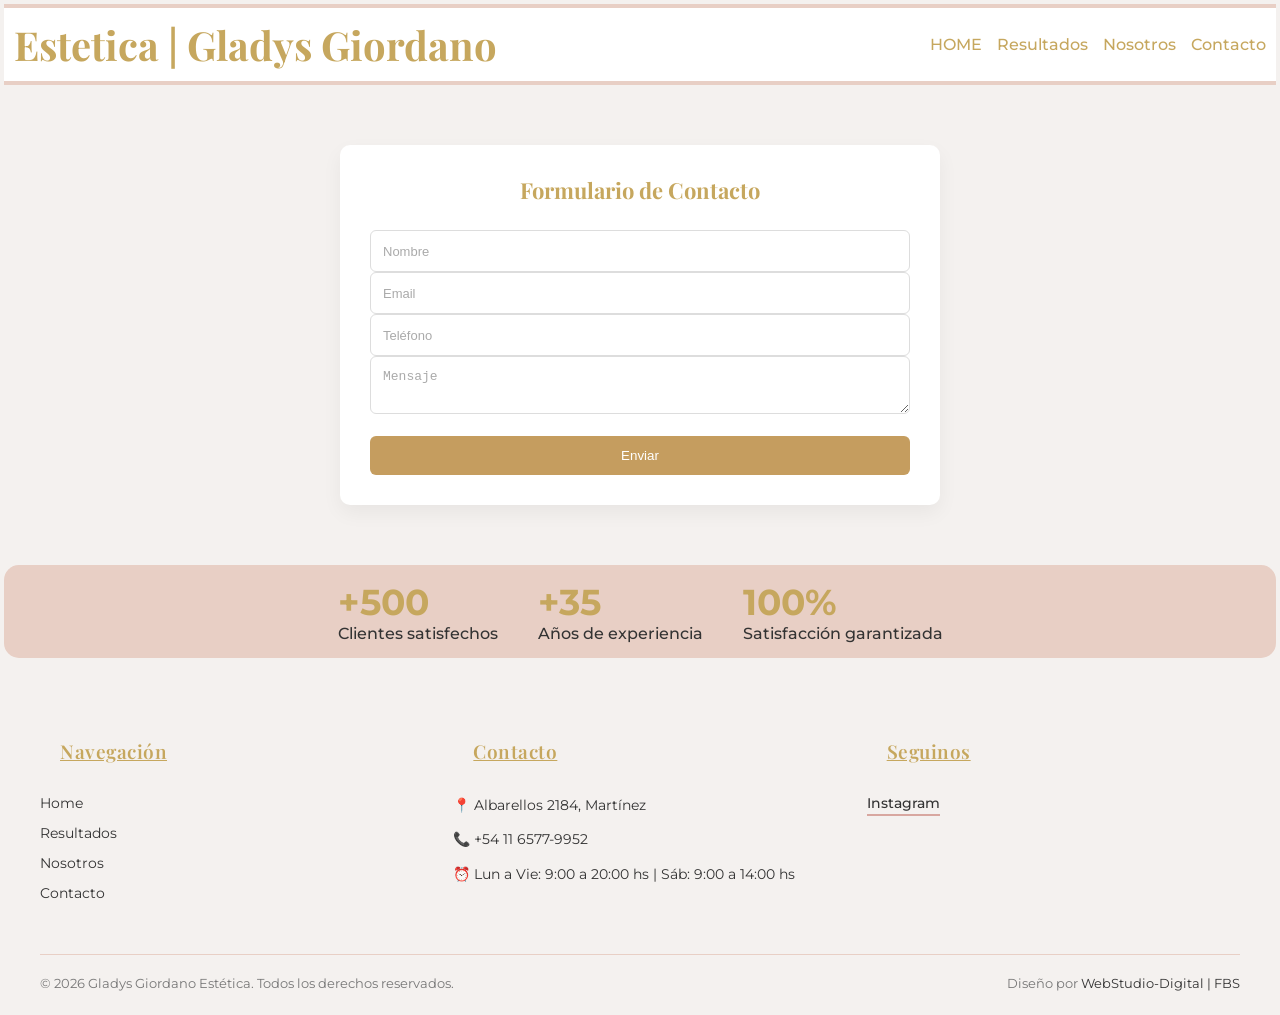
==== commit 10577a78: "cambio de footer" ====
--- a/PAGES/contacto.html
+++ b/PAGES/contacto.html
@@ -81,11 +81,46 @@
     </div>
   </section>
 
-  <!-- FOOTER -->
-  <footer>
-    <p>WebStudio-Digital|FBS</p>
-    <p>© 2026 Gladys Giordano Estética</p>
-  </footer>
+  <footer class="site-footer">
+  <div class="footer-container">
+    
+    <!-- Columna 1: Navegación Rápida -->
+    <div class="footer-column">
+      <h5>Navegación</h5>
+      <ul>
+        <li><a href="../index.html">Home</a></li>
+        <li><a href="../index.html#resultados">Resultados</a></li>
+        <li><a href="../index.html#nosotros">Nosotros</a></li>
+        <li><a href="./contacto.html">Contacto</a></li>
+      </ul>
+    </div>
+
+    <!-- Columna 2: Contacto y Horarios -->
+    <div class="footer-column">
+      <h5>Contacto</h5>
+      <p>📍 Albarellos 2184, Martínez</p>
+      <p>📞 +54 11 6577-9952</p>
+      <p>⏰ Lun a Vie: 9:00 a 20:00 hs | Sáb: 9:00 a 14:00 hs</p>
+    </div>
+
+    <!-- Columna 3: Redes Sociales -->
+    <div class="footer-column">
+      <h5>Seguinos</h5>
+      <div class="footer-socials">
+        <a href="https://www.instagram.com/estetica.gladysgiordano/" target="_blank" rel="noopener noreferrer" aria-label="Seguinos en Instagram">Instagram</a>
+        
+      </div>
+    </div>
+
+  </div>
+
+  <!-- Barra Inferior de Créditos -->
+  <div class="footer-bottom">
+    <p>&copy; 2026 Gladys Giordano Estética. Todos los derechos reservados.</p>
+    <p>Diseño por <a href="https://webstudio-digital.github.io/PortafolioFBS/" target="_blank">WebStudio-Digital | FBS</a></p>
+  </div>
+</footer>
+
 
 
   <button id="btnTop">↑</button>
--- a/CSS/studio.css
+++ b/CSS/studio.css
@@ -694,13 +694,97 @@
 /* -------------------------------------------------------------------------------------
    FOOTER
 ------------------- */
-footer {
-  text-align: center;
-  justify-content: center;
-  padding: 30px;
+.site-footer {
+  background-color: var(--color-gris); /* Fondo gris claro, limpio y moderno */
+  color: var(--color-texto); /* Texto oscuro para una lectura perfecta */
+  padding: 60px 20px 20px 20px;
+  font-family: 'Montserrat', sans-serif;
+  font-size: 14px;
+}
+
+.footer-container {
+  max-width: 1200px;
+  margin: 0 auto;
+  display: grid;
+  grid-template-columns: repeat(auto-fit, minmax(250px, 1fr));
+  gap: 40px;
+  padding-bottom: 40px;
+  border-bottom: 1px solid var(--color-rosa-claro); /* Línea divisoria suave */
+}
+
+.footer-column h5 {
+  font-family: 'Playfair Display', serif;
+  color: var(--color-dorado); /* El dorado resalta los títulos de columna */
+  font-size: 19px;
+  margin-bottom: 20px;
+  font-weight: 600;
+  letter-spacing: 0.5px;
+}
+
+.footer-column ul {
+  list-style: none;
+  padding: 0;
+  margin: 0;
+}
+
+.footer-column ul li {
+  margin-bottom: 12px;
+}
+
+.footer-column ul li a {
   color: var(--color-texto);
-  border-bottom: 4px solid var(--color-rosa-claro);
-  border-top: 4px solid var(--color-rosa-claro);
+  text-decoration: none;
+  transition: var(--transition); /* Usamos tu transición personalizada */
+}
+
+.footer-column ul li a:hover {
+  color: var(--color-dorado); /* Los links cambian a dorado al pasar el mouse */
+  padding-left: 4px; /* Un sutil movimiento interactivo */
+}
+
+.footer-column p {
+  margin: 0 0 12px 0;
+  line-height: 1.6;
+  color: var(--color-texto);
+}
+
+/* Redes Sociales */
+.footer-socials a {
+  color: var(--color-texto);
+  text-decoration: none;
+  margin-right: 15px;
+  transition: var(--transition);
+  font-weight: 500;
+  border-bottom: 2px solid var(--color-rosa-viejo); /* Subrayado elegante */
+  padding-bottom: 2px;
+}
+
+.footer-socials a:hover {
+  color: var(--color-dorado);
+  border-bottom-color: var(--color-dorado);
+}
+
+/* Barra inferior de créditos */
+.footer-bottom {
+  max-width: 1200px;
+  margin: 0 auto;
+  padding-top: 20px;
+  display: flex;
+  justify-content: space-between;
+  flex-wrap: wrap;
+  gap: 15px;
+  color: #777777; /* Un tono un poco más suave para los créditos legales */
+  font-size: 13px;
+}
+
+.footer-bottom a {
+  color: var(--color-texto);
+  text-decoration: none;
+  transition: var(--transition);
+}
+
+.footer-bottom a:hover {
+  color: var(--color-dorado);
 }
 
 /* ------------------------------------------------------------------------------------
@@ -941,6 +1025,16 @@
     background-position: center;
     background-size: cover;
   }
+  .hero-corporales {
+    height: 70vh;
+    /* menos alto en celular */
+    padding: 20px;
+    display: flex;
+    align-items: center;
+    justify-content: center;
+    text-align: center;
+
+  }
 
   /* IMÁGENES GENERALES */
   img {
@@ -1097,5 +1191,10 @@
     font-size: 1.2rem !important;
   }
   
+  .footer-bottom {
+    flex-direction: column;
+    text-align: center;
+    align-items: center;
+  }
   
 }
